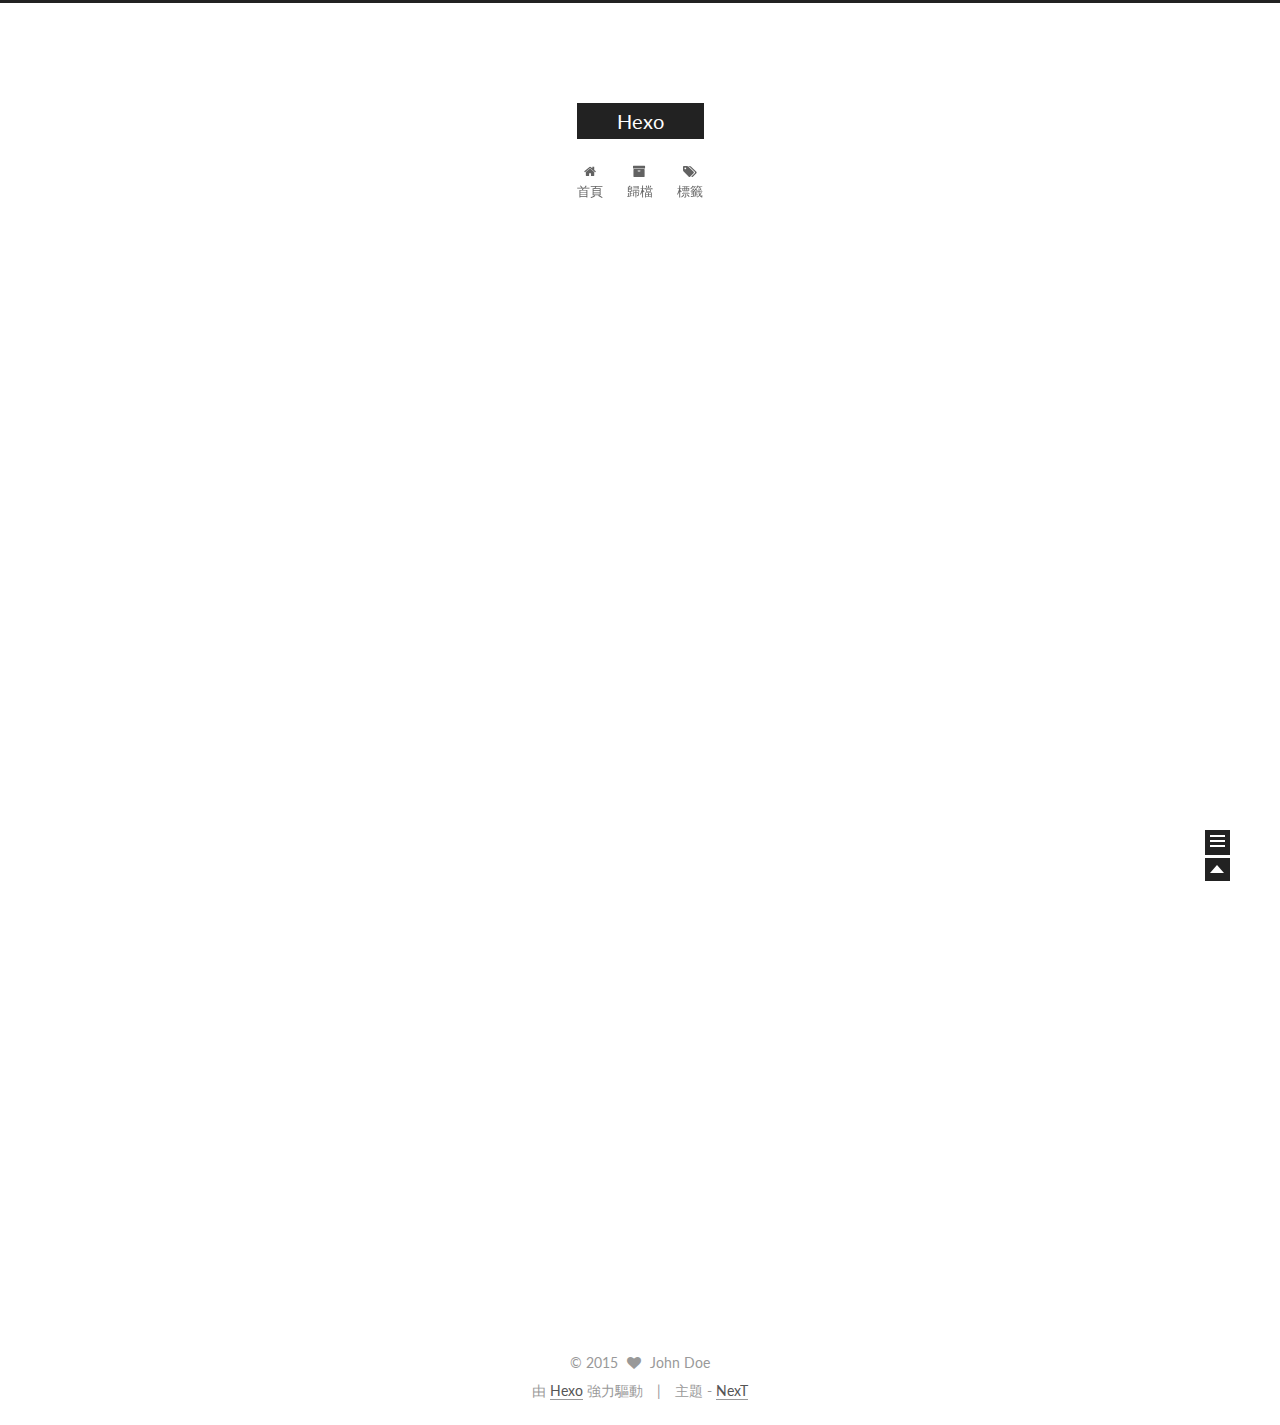
==== index.html @ bd8d2cd7 "Site updated: 2015-11-17 23:42:28" ====
<!doctype html>
<html class="theme-next   use-motion ">
<head>
  <meta charset="UTF-8"/>
<meta http-equiv="X-UA-Compatible" content="IE=edge,chrome=1" />
<meta name="viewport" content="width=device-width, initial-scale=1, maximum-scale=1"/>



<meta http-equiv="Cache-Control" content="no-transform" />
<meta http-equiv="Cache-Control" content="no-siteapp" />












  <link href="/vendors/fancybox/source/jquery.fancybox.css?v=2.1.5" rel="stylesheet" type="text/css"/>




  <link href="//fonts.googleapis.com/css?family=Lato:300,400,700,400italic&subset=latin,latin-ext" rel="stylesheet" type="text/css">



<link href="/vendors/font-awesome/css/font-awesome.min.css?v=4.4.0" rel="stylesheet" type="text/css" />

<link href="/css/main.css?v=0.4.5.2" rel="stylesheet" type="text/css" />


  <meta name="keywords" content="Hexo, NexT" />








  <link rel="shortcut icon" type="image/x-icon" href="/favicon.ico?v=0.4.5.2" />






<meta name="description">
<meta property="og:type" content="website">
<meta property="og:title" content="Hexo">
<meta property="og:url" content="http://yoursite.com/index.html">
<meta property="og:site_name" content="Hexo">
<meta property="og:description">
<meta name="twitter:card" content="summary">
<meta name="twitter:title" content="Hexo">
<meta name="twitter:description">



<script type="text/javascript" id="hexo.configuration">
  var CONFIG = {
    scheme: '',
    sidebar: 'post',
    motion: true
  };
</script>

  <title> Hexo </title>
</head>

<body itemscope itemtype="http://schema.org/WebPage" lang="">

  <!--[if lte IE 8]>
  <div style=' clear: both; height: 59px; padding:0 0 0 15px; position: relative;margin:0 auto;'>
    <a href="http://windows.microsoft.com/en-US/internet-explorer/products/ie/home?ocid=ie6_countdown_bannercode">
      <img src="http://7u2nvr.com1.z0.glb.clouddn.com/picouterie.jpg" border="0" height="42" width="820"
           alt="You are using an outdated browser. For a faster, safer browsing experience, upgrade for free today or use other browser ,like chrome firefox safari."
           style='margin-left:auto;margin-right:auto;display: block;'/>
    </a>
  </div>
<![endif]-->
  






  <div class="container one-column 
   page-home 
">
    <div class="headband"></div>

    <header id="header" class="header" itemscope itemtype="http://schema.org/WPHeader">
      <div class="header-inner"><div class="site-meta ">
  

  <div class="custom-logo-site-title">
    <a href="/"  class="brand" rel="start">
      <span class="logo-line-before"><i></i></span>
      <span class="site-title">Hexo</span>
      <span class="logo-line-after"><i></i></span>
    </a>
  </div>
  <p class="site-subtitle"></p>
</div>

<div class="site-nav-toggle">
  <button>
    <span class="btn-bar"></span>
    <span class="btn-bar"></span>
    <span class="btn-bar"></span>
  </button>
</div>

<nav class="site-nav">
  

  
    <ul id="menu" class="menu ">
      
        
        <li class="menu-item menu-item-home">
          <a href="/" rel="section">
            
              <i class="menu-item-icon fa fa-home fa-fw"></i> <br />
            
            首頁
          </a>
        </li>
      
        
        <li class="menu-item menu-item-archives">
          <a href="/archives" rel="section">
            
              <i class="menu-item-icon fa fa-archive fa-fw"></i> <br />
            
            歸檔
          </a>
        </li>
      
        
        <li class="menu-item menu-item-tags">
          <a href="/tags" rel="section">
            
              <i class="menu-item-icon fa fa-tags fa-fw"></i> <br />
            
            標籤
          </a>
        </li>
      

      
      
    </ul>
  

  
</nav>

 </div>
    </header>

    <main id="main" class="main">
      <div class="main-inner">
        <div id="content" class="content">
          
  <section id="posts" class="posts-expand">

    

    
    
      
      
        
        
        
      

      
    

    
      

  
  

  
  
  

  <article class="post post-type-normal " itemscope itemtype="http://schema.org/Article">

    
      <header class="post-header">

        
        
          <h1 class="post-title" itemprop="name headline">
            
            
              
                
                <a class="post-title-link" href="/2015/11/17/hello-world/" itemprop="url">
                  Hello World
                </a>
              
            
          </h1>
        

        <div class="post-meta">
          <span class="post-time">
            發表於
            <time itemprop="dateCreated" datetime="2015-11-17T22:35:52+08:00" content="2015-11-17">
              2015-11-17
            </time>
          </span>

          

          
            
          

          

        </div>
      </header>
    


    <div class="post-body">

      
      

      
        
          <span itemprop="articleBody">
            
              <p>Welcome to <a href="http://hexo.io/" target="_blank" rel="external">Hexo</a>! This is your very first post. Check <a href="http://hexo.io/docs/" target="_blank" rel="external">documentation</a> for more info. If you get any problems when using Hexo, you can find the answer in <a href="http://hexo.io/docs/troubleshooting.html" target="_blank" rel="external">troubleshooting</a> or you can ask me on <a href="https://github.com/hexojs/hexo/issues" target="_blank" rel="external">GitHub</a>.</p>
<h2 id="Quick_Start">Quick Start</h2><h3 id="Create_a_new_post">Create a new post</h3><figure class="highlight bash"><table><tr><td class="gutter"><pre><span class="line">1</span><br></pre></td><td class="code"><pre><span class="line">$ hexo new <span class="string">"My New Post"</span></span><br></pre></td></tr></table></figure>
<p>More info: <a href="http://hexo.io/docs/writing.html" target="_blank" rel="external">Writing</a></p>
<h3 id="Run_server">Run server</h3><figure class="highlight bash"><table><tr><td class="gutter"><pre><span class="line">1</span><br></pre></td><td class="code"><pre><span class="line">$ hexo server</span><br></pre></td></tr></table></figure>
<p>More info: <a href="http://hexo.io/docs/server.html" target="_blank" rel="external">Server</a></p>
<h3 id="Generate_static_files">Generate static files</h3><figure class="highlight bash"><table><tr><td class="gutter"><pre><span class="line">1</span><br></pre></td><td class="code"><pre><span class="line">$ hexo generate</span><br></pre></td></tr></table></figure>
<p>More info: <a href="http://hexo.io/docs/generating.html" target="_blank" rel="external">Generating</a></p>
<h3 id="Deploy_to_remote_sites">Deploy to remote sites</h3><figure class="highlight bash"><table><tr><td class="gutter"><pre><span class="line">1</span><br></pre></td><td class="code"><pre><span class="line">$ hexo deploy</span><br></pre></td></tr></table></figure>
<p>More info: <a href="http://hexo.io/docs/deployment.html" target="_blank" rel="external">Deployment</a></p>

            
          </span>
        
      
    </div>

    <footer class="post-footer">
      

      

      
      
        <div class="post-eof"></div>
      
    </footer>
  </article>


    

  </section>

  


        </div>

        


        

      </div>

      
        
  
  <div class="sidebar-toggle">
    <div class="sidebar-toggle-line-wrap">
      <span class="sidebar-toggle-line sidebar-toggle-line-first"></span>
      <span class="sidebar-toggle-line sidebar-toggle-line-middle"></span>
      <span class="sidebar-toggle-line sidebar-toggle-line-last"></span>
    </div>
  </div>

  <aside id="sidebar" class="sidebar">
    <div class="sidebar-inner">

      

      

      <section class="site-overview sidebar-panel  sidebar-panel-active ">
        <div class="site-author motion-element" itemprop="author" itemscope itemtype="http://schema.org/Person">
          <img class="site-author-image" src="/images/default_avatar.jpg" alt="John Doe" itemprop="image"/>
          <p class="site-author-name" itemprop="name">John Doe</p>
        </div>
        <p class="site-description motion-element" itemprop="description"></p>
        <nav class="site-state motion-element">
          <div class="site-state-item site-state-posts">
            <a href="/archives">
              <span class="site-state-item-count">1</span>
              <span class="site-state-item-name">文章</span>
            </a>
          </div>

          <div class="site-state-item site-state-categories">
            
              <span class="site-state-item-count">0</span>
              <span class="site-state-item-name">分類</span>
              
          </div>

          <div class="site-state-item site-state-tags">
            <a href="/tags">
              <span class="site-state-item-count">0</span>
              <span class="site-state-item-name">標籤</span>
              </a>
          </div>

        </nav>

        

        <div class="links-of-author motion-element">
          
        </div>

        
        

        <div class="links-of-author motion-element">
          
        </div>

      </section>

      

    </div>
  </aside>


      
    </main>

    <footer id="footer" class="footer">
      <div class="footer-inner">
        <div class="copyright" >
  
  &copy; 
  <span itemprop="copyrightYear">2015</span>
  <span class="with-love">
    <i class="icon-next-heart fa fa-heart"></i>
  </span>
  <span class="author" itemprop="copyrightHolder">John Doe</span>
</div>

<div class="powered-by">
  由 <a class="theme-link" href="http://hexo.io">Hexo</a> 強力驅動
</div>

<div class="theme-info">
  主題 -
  <a class="theme-link" href="https://github.com/iissnan/hexo-theme-next">
    NexT
  </a>
</div>



      </div>
    </footer>

    <div class="back-to-top"></div>
  </div>

  <script type="text/javascript" src="/vendors/jquery/index.js?v=2.1.3"></script>

  
  

  
    
    

  


  

  
  <script type="text/javascript" src="/vendors/fancybox/source/jquery.fancybox.pack.js"></script>
  <script type="text/javascript" src="/js/fancy-box.js?v=0.4.5.2"></script>


  <script type="text/javascript" src="/js/helpers.js?v=0.4.5.2"></script>
  <script type="text/javascript" src="/vendors/velocity/velocity.min.js"></script>
<script type="text/javascript" src="/vendors/velocity/velocity.ui.min.js"></script>

<script type="text/javascript" src="/js/motion.js?v=0.4.5.2" id="motion.global"></script>


  <script type="text/javascript" src="/vendors/fastclick/lib/fastclick.min.js?v=1.0.6"></script>
  <script type="text/javascript" src="/vendors/jquery_lazyload/jquery.lazyload.js?v=1.9.7"></script>

  

  <script type="text/javascript" src="/js/bootstrap.js"></script>

  
  

  
  

</body>
</html>
---- css/main.css ----
/* normalize.css v3.0.2 | MIT License | git.io/normalize */
html {
  font-family: sans-serif; /* 1 */
  -ms-text-size-adjust: 100%; /* 2 */
  -webkit-text-size-adjust: 100%; /* 2 */
}
body {
  margin: 0;
}
article,
aside,
details,
figcaption,
figure,
footer,
header,
hgroup,
main,
menu,
nav,
section,
summary {
  display: block;
}
audio,
canvas,
progress,
video {
  display: inline-block; /* 1 */
  vertical-align: baseline; /* 2 */
}
audio:not([controls]) {
  display: none;
  height: 0;
}
[hidden],
template {
  display: none;
}
a {
  background-color: transparent;
}
a:active,
a:hover {
  outline: 0;
}
abbr[title] {
  border-bottom: 1px dotted;
}
b,
strong {
  font-weight: bold;
}
dfn {
  font-style: italic;
}
h1 {
  font-size: 2em;
  margin: 0.67em 0;
}
mark {
  background: #ff0;
  color: #000;
}
small {
  font-size: 80%;
}
sub,
sup {
  font-size: 75%;
  line-height: 0;
  position: relative;
  vertical-align: baseline;
}
sup {
  top: -0.5em;
}
sub {
  bottom: -0.25em;
}
img {
  border: 0;
}
svg:not(:root) {
  overflow: hidden;
}
figure {
  margin: 1em 40px;
}
hr {
  -moz-box-sizing: content-box;
  box-sizing: content-box;
  height: 0;
}
pre {
  overflow: auto;
}
code,
kbd,
pre,
samp {
  font-family: monospace, monospace;
  font-size: 1em;
}
button,
input,
optgroup,
select,
textarea {
  color: inherit; /* 1 */
  font: inherit; /* 2 */
  margin: 0; /* 3 */
}
button {
  overflow: visible;
}
button,
select {
  text-transform: none;
}
button,
html input[type="button"],
input[type="reset"],
input[type="submit"] {
  -webkit-appearance: button; /* 2 */
  cursor: pointer; /* 3 */
}
button[disabled],
html input[disabled] {
  cursor: default;
}
button::-moz-focus-inner,
input::-moz-focus-inner {
  border: 0;
  padding: 0;
}
input {
  line-height: normal;
}
input[type="checkbox"],
input[type="radio"] {
  box-sizing: border-box; /* 1 */
  padding: 0; /* 2 */
}
input[type="number"]::-webkit-inner-spin-button,
input[type="number"]::-webkit-outer-spin-button {
  height: auto;
}
input[type="search"] {
  -webkit-appearance: textfield; /* 1 */
  -moz-box-sizing: content-box;
  -webkit-box-sizing: content-box; /* 2 */
  box-sizing: content-box;
}
input[type="search"]::-webkit-search-cancel-button,
input[type="search"]::-webkit-search-decoration {
  -webkit-appearance: none;
}
fieldset {
  border: 1px solid #c0c0c0;
  margin: 0 2px;
  padding: 0.35em 0.625em 0.75em;
}
legend {
  border: 0; /* 1 */
  padding: 0; /* 2 */
}
textarea {
  overflow: auto;
}
optgroup {
  font-weight: bold;
}
table {
  border-collapse: collapse;
  border-spacing: 0;
}
td,
th {
  padding: 0;
}
::selection {
  background: #262a30;
  color: #fff;
}
body {
  position: relative;
  font-family: Lato, "PingFang SC", "Microsoft YaHei", sans-serif;
  font-size: 14px;
  line-height: 2;
  color: #555;
  background: #fff;
}
@media (max-width: 767px) {
  body {
    padding-right: 0 !important;
  }
}
@media (min-width: 768px) and (max-width: 991px) {
  body {
    padding-right: 0 !important;
  }
}
@media (min-width: 1600px) {
  body {
    font-size: 16px;
  }
}
h1,
h2,
h3,
h4,
h5,
h6 {
  margin: 0;
  padding: 0;
  font-weight: bold;
  line-height: 1;
  font-family: Lato, "PingFang SC", "Microsoft YaHei", sans-serif;
}
h1 {
  font-size: 22px;
}
@media (max-width: 767px) {
  h1 {
    font-size: 18px;
  }
}
h2 {
  font-size: 20px;
}
@media (max-width: 767px) {
  h2 {
    font-size: 16px;
  }
}
h3 {
  font-size: 18px;
}
@media (max-width: 767px) {
  h3 {
    font-size: 14px;
  }
}
h4 {
  font-size: 16px;
}
@media (max-width: 767px) {
  h4 {
    font-size: 12px;
  }
}
h5 {
  font-size: 14px;
}
@media (max-width: 767px) {
  h5 {
    font-size: 10px;
  }
}
h6 {
  font-size: 12px;
}
@media (max-width: 767px) {
  h6 {
    font-size: 8px;
  }
}
p {
  margin: 0 0 25px 0;
}
a {
  color: #555;
  text-decoration: none;
  border-bottom: 1px solid #999;
}
a:hover {
  color: #222;
  border-bottom-color: #222;
}
ul {
  list-style: none;
}
blockquote {
  margin: 0;
  padding: 0;
}
img {
  display: block;
  margin: auto 0;
  max-width: 100%;
  height: auto;
}
h2,
h3,
h4,
h5,
h6 {
  margin: 20px 0 15px;
}
ul {
  list-style: square;
}
a {
  word-wrap: break-word;
}
hr {
  margin: 40px 0;
  height: 3px;
  border: none;
  background-color: #ddd;
  background-image: repeating-linear-gradient(-45deg, #fff, #fff 4px, transparent 4px, transparent 8px);
}
blockquote {
  padding: 0 15px;
  color: #666;
  border-left: 4px solid #ddd;
}
blockquote cite::before {
  content: "-";
  padding: 0 5px;
}
dt {
  font-weight: 700;
}
dd {
  margin: 0;
  padding: 0;
}
.pullquote {
  width: 45%;
}
.pullquote.left {
  float: left;
  margin-left: 5px;
  margin-right: 10px;
}
.pullquote.right {
  float: right;
  margin-left: 10px;
  margin-right: 5px;
}
.highlight table,
.gist table {
  width: auto;
}
.highlight table td,
.gist table td {
  border: none;
}
.highlight a,
.gist a {
  color: #222 !important;
  text-decoration: none !important;
}
.video-container {
  position: relative;
  padding-top: 60%;
  height: 0;
  overflow: hidden;
}
.video-container iframe,
.video-container object,
.video-container embed {
  position: absolute;
  top: 0;
  left: 0;
  width: 100%;
  height: 100%;
}
table {
  margin: 20px 0;
  width: 100%;
  border-collapse: collapse;
  border-spacing: 0;
  border: 1px solid #ddd;
  font-size: 14px;
}
table>tbody>tr:nth-of-type(odd) {
  background-color: #f9f9f9;
}
table>tbody>tr:hover {
  background-color: #f5f5f5;
}
caption,
th,
td {
  padding: 8px;
  text-align: left;
  vertical-align: middle;
  font-weight: normal;
}
th,
td {
  border-bottom: 3px solid #ddd;
  border-right: 1px solid #eee;
}
th {
  padding-bottom: 10px;
  font-weight: 700;
}
td {
  border-bottom-width: 1px;
}
.text-left {
  text-align: left;
}
.text-center {
  text-align: center;
}
.text-right {
  text-align: right;
}
.text-justify {
  text-align: justify;
}
.text-nowrap {
  white-space: nowrap;
}
.text-lowercase {
  text-transform: lowercase;
}
.text-uppercase {
  text-transform: uppercase;
}
.text-capitalize {
  text-transform: capitalize;
}
.center-block {
  display: block;
  margin-left: auto;
  margin-right: auto;
}
.clearfix:before,
.clearfix:after {
  content: " ";
  display: table;
}
.clearfix:after {
  clear: both;
}
.full-image.full-image.full-image {
  border: none;
  max-width: 100%;
  width: auto;
  margin: 0;
}
@media (min-width: 992px) {
  .full-image.full-image.full-image {
    max-width: none;
    width: 126%;
    margin: 0 -13%;
  }
}
.use-motion .motion-element {
  opacity: 0;
}
pre,
.highlight {
  background: #f7f7f7;
  margin: 20px 0;
  padding: 15px;
  overflow: auto;
  font-size: 13px;
  color: #4d4d4c;
  line-height: 1.6;
}
.highlight .gutter pre,
.gist .gist-file .gist-data .line-numbers {
  color: #666;
}
pre,
code {
  font-family: "Input Mono", "PT Mono", Consolas, Monaco, Menlo, monospace;
}
code {
  word-break: break-all;
  background: #eee;
  text-shadow: 0 1px #fff;
  padding: 0 0.3em;
}
pre code {
  background: none;
  text-shadow: none;
  padding: 0;
}
.highlight pre {
  border: none;
  margin: 0;
  padding: 1px;
}
.highlight table {
  margin: 0;
  width: auto;
  border: none;
}
.highlight td {
  border: none;
  padding: 0;
}
.highlight figcaption {
  font-size: 0.85em;
  color: #8e908c;
  line-height: 1em;
  margin-bottom: 1em;
}
.highlight figcaption:before,
.highlight figcaption:after {
  content: " ";
  display: table;
}
.highlight figcaption:after {
  clear: both;
}
.highlight figcaption a {
  float: right;
}
.highlight .gutter pre {
  text-align: right;
  padding-right: 20px;
}
.highlight .line {
  height: 20px;
}
.gist {
  margin: 20px 0;
  border-style: solid;
  border-color: #ccc;
  border-width: 1px 0;
  background: #f7f7f7;
  padding: 15px 40px 15px 15px;
}
.gist .gist-file {
  border: none;
  font-family: "Input Mono", "PT Mono", Consolas, Monaco, Menlo, monospace;
  margin: 0;
}
.gist .gist-file .gist-data {
  background: none;
  border: none;
}
.gist .gist-file .gist-data .line-numbers {
  background: none;
  border: none;
  padding: 0 20px 0 0;
}
.gist .gist-file .gist-data .line-data {
  padding: 0 !important;
}
.gist .gist-file .highlight {
  margin: 0;
  padding: 0;
  border: none;
}
.gist .gist-file .gist-meta {
  background: #f7f7f7;
  color: #8e908c;
  font: 13px Lato, "PingFang SC", "Microsoft YaHei", sans-serif;
  text-shadow: 0 0;
  padding: 0;
  margin-top: 1em;
  margin-left: 40px;
}
.gist .gist-file .gist-meta a {
  color: color-link;
  font-weight: normal;
}
.gist .gist-file .gist-meta a:hover {
  text-decoration: underline;
}
pre .comment {
  color: #8e908c;
}
pre .variable,
pre .attribute,
pre .tag,
pre .regexp,
pre .ruby .constant,
pre .xml .tag .title,
pre .xml .pi,
pre .xml .doctype,
pre .html .doctype,
pre .css .id,
pre .css .class,
pre .css .pseudo {
  color: #c82829;
}
pre .number,
pre .preprocessor,
pre .built_in,
pre .literal,
pre .params,
pre .constant {
  color: #f5871f;
}
pre .ruby .class .title,
pre .css .rules .attribute {
  color: #718c00;
}
pre .string,
pre .value,
pre .inheritance,
pre .header,
pre .ruby .symbol,
pre .xml .cdata {
  color: #718c00;
}
pre .title,
pre .css .hexcolor {
  color: #3e999f;
}
pre .function,
pre .python .decorator,
pre .python .title,
pre .ruby .function .title,
pre .ruby .title .keyword,
pre .perl .sub,
pre .javascript .title,
pre .coffeescript .title {
  color: #4271ae;
}
pre .keyword,
pre .javascript .function {
  color: #8959a8;
}
html,
body {
  height: 100%;
}
.container {
  position: relative;
  min-height: 100%;
}
.header-inner {
  margin: 0 auto;
  padding: 100px 0 70px;
  width: 1200px;
}
.one-column .header-inner {
  width: 700px;
}
@media (min-width: 1600px) {
  .one-column .header-inner {
    width: 900px;
  }
}
.main {
  padding-bottom: 150px;
}
.main-inner {
  margin: 0 auto;
  width: 1200px;
}
.one-column .main-inner {
  width: 700px;
}
@media (min-width: 1600px) {
  .one-column .main-inner {
    width: 900px;
  }
}
.footer {
  position: absolute;
  left: 0;
  bottom: 0;
  width: 100%;
  min-height: 50px;
}
.footer-inner {
  margin: 20px auto;
  width: 1200px;
}
.one-column .footer-inner {
  width: 700px;
}
@media (min-width: 1600px) {
  .one-column .footer-inner {
    width: 900px;
  }
}
.headband {
  height: 3px;
  background: #222;
}
.header {
  background: #fff;
}
.header-inner {
  position: relative;
}
.site-meta {
  margin: 0;
  text-align: center;
}
@media (max-width: 767px) {
  .site-meta {
    text-align: center;
  }
}
.brand {
  position: relative;
  display: inline-block;
  padding: 0 40px;
  color: #fff;
  background: #222;
  border-bottom: none;
  font-family: Lato, "PingFang SC", "Microsoft YaHei", sans-serif;
}
.brand:hover {
  color: #fff;
}
.logo {
  display: inline-block;
  margin-right: 5px;
  line-height: 36px;
  vertical-align: top;
}
.site-title {
  display: inline-block;
  vertical-align: top;
  line-height: 36px;
  font-size: 20px;
  font-weight: normal;
}
.site-subtitle {
  margin-top: 10px;
  font-size: 13px;
  color: #999;
}
.use-motion .brand {
  opacity: 0;
}
.use-motion .logo,
.use-motion .site-title,
.use-motion .site-subtitle {
  opacity: 0;
  position: relative;
  top: -10px;
}
.site-nav-toggle {
  display: none;
  position: absolute;
  top: 10px;
  left: 10px;
}
@media (max-width: 767px) {
  .site-nav-toggle {
    display: block;
  }
}
.site-nav-toggle button {
  margin-top: 2px;
  padding: 9px 10px;
  background: transparent;
  border: none;
}
@media (max-width: 767px) {
  .site-nav {
    display: none;
    margin: 0 -10px;
    padding: 0 10px;
    clear: both;
    border-top: 1px solid #ddd;
  }
}
@media (min-width: 768px) and (max-width: 991px) {
  .site-nav {
    display: block !important;
  }
}
@media (min-width: 992px) {
  .site-nav {
    display: block !important;
  }
}
.menu {
  margin-top: 20px;
  padding-left: 0;
  text-align: center;
}
.menu .menu-item {
  display: inline-block;
  margin: 0 10px;
}
@media screen and (max-width: 767px) {
  .menu .menu-item {
    margin-top: 10px;
  }
}
.menu .menu-item a {
  display: block;
  font-size: 13px;
  text-transform: capitalize;
  line-height: 1.5;
  border-bottom: 1px solid transparent;
  transition-property: border-color;
  transition-duration: 0.2s;
  transition-timing-function: ease-in-out;
  transition-delay: 0s;
}
.menu .menu-item a:hover {
  border-bottom-color: #222;
}
.use-motion .menu-item {
  opacity: 0;
}
.translation {
  margin-top: -20px;
  font-size: 14px;
  color: #999;
}
.post:last-child .post-eof.post-eof.post-eof {
  display: none;
}
.sidebar-toggle {
  position: fixed;
  right: 50px;
  bottom: 45px;
  width: 15px;
  height: 15px;
  padding: 5px;
  background: #222;
  line-height: 0;
  z-index: 1050;
  cursor: pointer;
  -webkit-transform: translateZ(0);
}
@media (min-width: 768px) and (max-width: 991px) {
  .sidebar-toggle {
    display: none;
  }
}
@media (max-width: 767px) {
  .sidebar-toggle {
    display: none;
  }
}
.sidebar-toggle-line {
  position: relative;
  display: inline-block;
  vertical-align: top;
  height: 2px;
  width: 100%;
  background: #fff;
  margin-top: 3px;
}
.sidebar-toggle-line:first-child {
  margin-top: 0;
}
.sidebar {
  width: 0;
  position: fixed;
  right: 0;
  top: 0;
  bottom: 0;
  z-index: 1040;
  box-shadow: inset 0 2px 6px #000;
  background: #222;
  -webkit-transform: translateZ(0);
}
.sidebar a {
  color: #999;
  border-bottom-color: #555;
}
.sidebar a:hover {
  color: #eee;
}
@media (min-width: 768px) and (max-width: 991px) {
  .sidebar {
    display: none !important;
  }
}
@media (max-width: 767px) {
  .sidebar {
    display: none !important;
  }
}
.sidebar-inner {
  position: relative;
  padding: 20px 10px;
  color: #999;
  text-align: center;
}
.site-author-image {
  display: block;
  margin: 0 auto;
  max-width: 96px;
  height: auto;
  border: 2px solid #333;
  padding: 2px;
}
.site-author-name {
  margin: 5px 0 0;
  color: #f5f5f5;
}
.site-description {
  margin-top: 5px;
  font-size: 14px;
  color: #555;
}
.site-state {
  overflow: hidden;
  line-height: 1.4;
}
.site-state-item {
  display: inline-block;
  padding: 0 15px;
  border-left: 1px solid #333;
}
.site-state-item:first-child {
  border-left: none;
}
.site-state-item a {
  border-bottom: none;
}
.site-state-item-count {
  display: block;
  text-align: center;
  font-size: 18px;
}
.site-state-item-name {
  font-size: 13px;
}
.feed-link {
  margin-top: 20px;
}
.feed-link a {
  display: inline-block;
  padding: 0 15px;
  color: #fc6423;
  border: 1px solid #fc6423;
  border-radius: 4px;
}
.feed-link a i {
  color: #fc6423;
  font-size: 14px;
}
.feed-link a:hover {
  color: #fff;
  background: #fc6423;
}
.feed-link a:hover i {
  color: #fff;
}
.links-of-author {
  margin-top: 20px;
}
.links-of-author a {
  display: inline-block;
  vertical-align: middle;
  margin-right: 10px;
  margin-bottom: 10px;
  border-bottom-color: #555;
  font-size: 13px;
}
.links-of-author a:before {
  display: inline-block;
  vertical-align: middle;
  margin-right: 3px;
  content: " ";
  width: 4px;
  height: 4px;
  border-radius: 50%;
  background: #db4613;
}
.sidebar-nav {
  margin: 0 0 20px;
  padding-left: 0;
}
.sidebar-nav li {
  display: inline-block;
  cursor: pointer;
  border-bottom: 1px solid transparent;
  font-size: 15px;
}
.sidebar-nav li:hover {
  color: #f5f5f5;
}
.page-post-detail .sidebar-nav-toc {
  padding: 0 5px;
}
.page-post-detail .sidebar-nav-overview {
  margin-left: 10px;
}
.sidebar-nav .sidebar-nav-active {
  color: #87daff;
  border-bottom-color: #87daff;
}
.sidebar-nav .sidebar-nav-active:hover {
  color: #87daff;
}
.sidebar-panel {
  display: none;
}
.sidebar-panel-active {
  display: block;
}
.post-toc {
  overflow: hidden;
  position: relative;
}
.post-toc-empty {
  font-size: 14px;
  color: #666;
}
.post-toc ol {
  overflow: auto;
  margin: 0;
  padding: 0 10px 10px;
  text-align: left;
  list-style: none;
  font-size: 14px;
}
.post-toc ol a {
  color: #999;
}
.post-toc ol a:hover {
  color: #ccc;
}
.post-toc .nav .nav-child {
  display: none;
}
.post-toc .nav .active > .nav-child {
  display: block;
}
.post-toc .nav .active-current > .nav-child {
  display: block;
}
.post-toc .nav .active-current > .nav-child > .nav-item {
  display: block;
}
.post-toc .nav .active > a {
  color: #ccc;
}
.post-toc .nav .active-current > a {
  color: #87daff;
}
.post-toc .nav .active-current > a:hover {
  color: #87daff;
}
.post-toc-indicator {
  height: 20px;
  text-align: center;
  color: #fff;
  font-size: 14px;
}
.post-toc-indicator-top {
  opacity: 0;
  margin-top: 10px;
}
.post-toc-indicator-bottom {
  position: absolute;
  width: 100%;
}
.footer {
  font-size: 14px;
  color: #999;
}
.footer img {
  border: none;
}
.footer-inner {
  text-align: center;
}
.with-love {
  display: inline-block;
  margin: 0 5px;
}
.powered-by,
.theme-info {
  display: inline-block;
}
.powered-by {
  margin-right: 10px;
}
.powered-by::after {
  content: "|";
  padding-left: 10px;
}
.cc-license {
  margin-top: 10px;
  text-align: center;
}
.cc-license .cc-opacity {
  opacity: 0.7;
  border-bottom: none;
}
.cc-license .cc-opacity:hover {
  opacity: 0.9;
}
.cc-license img {
  display: inline-block;
}
@media (max-width: 767px) {
  body {
    font-size: 14px;
  }
  .header-inner,
  .one-column .header-inner,
  .main-inner,
  .one-column .main-inner,
  .main-inner .content,
  .footer-inner,
  .one-column .footer-inner {
    width: auto;
  }
  .main-inner {
    margin: 20px auto 0;
  }
  .footer-inner {
    padding: 0 10px;
  }
}
.blockquote-center,
.page-home .post-type-quote blockquote,
.page-post-detail .post-type-quote blockquote {
  position: relative;
  margin: 40px 0;
  padding: 0;
  border-left: none;
  text-align: center;
}
.blockquote-center::before,
.page-home .post-type-quote blockquote::before,
.page-post-detail .post-type-quote blockquote::before,
.blockquote-center::after,
.page-home .post-type-quote blockquote::after,
.page-post-detail .post-type-quote blockquote::after {
  position: absolute;
  content: ' ';
  display: block;
  width: 100%;
  height: 24px;
  opacity: 0.2;
  background-repeat: no-repeat;
  background-position: 0 -6px;
  background-size: 22px 22px;
}
.blockquote-center::before,
.page-home .post-type-quote blockquote::before,
.page-post-detail .post-type-quote blockquote::before {
  top: -20px;
  background-image: url("../images/quote-l.svg");
  border-top: 1px solid #ccc;
}
.blockquote-center::after,
.page-home .post-type-quote blockquote::after,
.page-post-detail .post-type-quote blockquote::after {
  bottom: -20px;
  background-image: url("../images/quote-r.svg");
  border-bottom: 1px solid #ccc;
  background-position: 100% 8px;
}
.blockquote-center p,
.page-home .post-type-quote blockquote p,
.page-post-detail .post-type-quote blockquote p,
.blockquote-center div,
.page-home .post-type-quote blockquote div,
.page-post-detail .post-type-quote blockquote div {
  text-align: center;
}
.btn {
  display: inline-block;
  padding: 0 20px;
  font-size: 15px;
  color: #fff;
  background: #222;
  border: 2px solid #222;
  text-decoration: none;
  transition-property: background-color;
  transition-duration: 0.2s;
  transition-timing-function: ease-in-out;
  transition-delay: 0s;
}
.btn:hover {
  border-color: #222;
  color: #222;
  background: #fff;
}
.btn-bar {
  display: block;
  width: 22px;
  height: 2px;
  background: #555;
  border-radius: 1px;
}
.btn-bar+.btn-bar {
  margin-top: 4px;
}
.post-body .fancybox img {
  display: block !important;
  margin: 0 auto;
  cursor: pointer;
  cursor: zoom-out;
  cursor: -webkit-zoom-in;
}
.post-body .image-caption,
.post-body .figure .caption {
  margin: 10px auto 15px;
  text-align: center;
  font-size: 14px;
  color: #999;
  font-weight: bold;
  line-height: 1;
}
.post-sticky-flag {
  display: inline-block;
  font-size: 16px;
  -ms-transform: rotate(30deg);
  transform: rotate(30deg);
}
.posts-expand {
  padding-top: 40px;
}
@media (max-width: 767px) {
  .posts-expand {
    margin: 0 20px;
  }
  .post-body pre,
  .post-body .highlight {
    margin: 0 -20px;
    padding: 10px 20px;
  }
  .post-body pre .gutter pre,
  .post-body .highlight .gutter pre {
    padding-right: 10px;
  }
}
.posts-expand .post-title {
  font-size: 26px;
  text-align: center;
  word-break: break-word;
}
@media (max-width: 767px) {
  .posts-expand .post-title {
    font-size: 22px;
  }
}
.posts-expand .post-title-link {
  display: inline-block;
  position: relative;
  color: #555;
  border-bottom: none;
  line-height: 1.2;
  vertical-align: top;
}
.posts-expand .post-title-link::before {
  content: "";
  position: absolute;
  width: 100%;
  height: 2px;
  bottom: 0;
  left: 0;
  background-color: #000;
  visibility: hidden;
  transform: scaleX(0);
  transition-duration: 0.2s;
  transition-timing-function: ease-in-out;
  transition-delay: 0s;
}
.posts-expand .post-title-link:hover::before {
  visibility: visible;
  transform: scaleX(1);
}
.posts-expand .post-title-link .fa {
  font-size: 16px;
}
.posts-expand .post-meta {
  margin: 3px 0 60px 0;
  color: #999;
  font-size: 12px;
  text-align: center;
}
.posts-expand .post-meta .post-category-list {
  display: inline-block;
  margin: 0;
  padding: 3px;
}
.posts-expand .post-meta .post-category-list-link {
  color: #999;
}
@media (max-width: 767px) {
  .posts-expand .post-comments-count {
    display: none;
  }
}
@media (min-width: 992px) {
  .posts-expand .post-body {
    text-align: justify;
  }
}
.posts-expand .post-body h2,
.posts-expand .post-body h3,
.posts-expand .post-body h4,
.posts-expand .post-body h5,
.posts-expand .post-body h6 {
  padding-top: 10px;
}
.posts-expand .post-body img {
  box-sizing: border-box;
  margin: auto;
  padding: 3px;
  border: 1px solid #ddd;
}
.posts-expand .post-tags {
  margin-top: 40px;
  text-align: center;
}
.posts-expand .post-tags a {
  display: inline-block;
  margin-right: 10px;
  font-size: 13px;
}
.post-nav {
  overflow: hidden;
  margin-top: 60px;
  padding: 10px;
  white-space: nowrap;
  border-top: 1px solid #eee;
}
.post-nav-item {
  display: inline-block;
  width: 50%;
  white-space: normal;
}
.post-nav-item a {
  position: relative;
  display: inline-block;
  line-height: 25px;
  font-size: 14px;
  color: #555;
  border-bottom: none;
}
.post-nav-item a:hover {
  color: #222;
  border-bottom: none;
}
.post-nav-item a:active {
  top: 2px;
}
.post-nav-item a i {
  font-size: 12px;
}
.post-nav-prev {
  text-align: right;
}
.posts-expand .post-eof {
  display: block;
  margin: 160px auto 120px;
  width: 8%;
  height: 1px;
  background: #ccc;
  text-align: center;
}
.post-more-link {
  margin-top: 50px;
}
.posts-expand .post-body .fancybox img {
  margin: 0 auto;
}
@media (max-width: 767px) {
  .posts-collapse {
    margin: 0 20px;
  }
  .posts-collapse .post-title,
  .posts-collapse .post-meta {
    display: block;
    width: auto;
    text-align: left;
  }
}
.posts-collapse {
  margin-left: 55px;
}
@media (max-width: 767px) {
  .posts-collapse {
    margin: 0 20px;
  }
}
.posts-collapse .collection-title {
  position: relative;
  margin: 60px 0;
}
.posts-collapse .collection-title h2 {
  margin-left: 20px;
}
.posts-collapse .collection-title small {
  color: #bbb;
}
.posts-collapse .collection-title::before {
  content: " ";
  position: absolute;
  left: 0;
  top: 50%;
  margin-left: -4px;
  margin-top: -4px;
  width: 8px;
  height: 8px;
  background: #bbb;
  border-radius: 50%;
}
.posts-collapse .post {
  margin: 30px 0;
}
.posts-collapse .post-header {
  position: relative;
  transition-duration: 0.2s;
  transition-timing-function: ease-in-out;
  transition-delay: 0s;
  transition-property: border;
  border-bottom: 1px dashed #ccc;
}
.posts-collapse .post-header::before {
  content: " ";
  position: absolute;
  left: 0;
  top: 12px;
  width: 6px;
  height: 6px;
  margin-left: -4px;
  background: #bbb;
  border-radius: 50%;
  border: 1px solid #fff;
  transition-duration: 0.2s;
  transition-timing-function: ease-in-out;
  transition-delay: 0s;
  transition-property: background;
}
.posts-collapse .post-header:hover {
  border-bottom-color: #666;
}
.posts-collapse .post-header:hover::before {
  background: #222;
}
.posts-collapse .post-meta {
  position: absolute;
  font-size: 12px;
  left: 20px;
  top: 5px;
}
.posts-collapse .post-comments-count {
  display: none;
}
.posts-collapse .post-title {
  margin-left: 60px;
  font-size: 16px;
  font-weight: normal;
  font-family: Lato, "PingFang SC", "Microsoft YaHei", sans-serif;
  line-height: inherit;
}
.posts-collapse .post-title::after {
  margin-left: 3px;
  opacity: 0.6;
}
.posts-collapse .post-title a {
  color: #666;
  border-bottom: none;
}
.page-home .post-type-quote .post-header,
.page-post-detail .post-type-quote .post-header,
.page-home .post-type-quote .post-tags,
.page-post-detail .post-type-quote .post-tags {
  display: none;
}
.pagination {
  margin: 120px 0 40px;
  text-align: center;
  border-top: 1px solid #eee;
}
.page-number-basic,
.pagination .prev,
.pagination .next,
.pagination .page-number,
.pagination .space {
  display: inline-block;
  position: relative;
  top: -1px;
  margin: 0 10px;
  padding: 0 10px;
  line-height: 30px;
}
@media (max-width: 767px) {
  .page-number-basic,
  .pagination .prev,
  .pagination .next,
  .pagination .page-number,
  .pagination .space {
    margin: 0 5px;
  }
}
.pagination .prev,
.pagination .next,
.pagination .page-number {
  border-bottom: 0;
  border-top: 1px solid #eee;
  transition-property: border-color;
  transition-duration: 0.2s;
  transition-timing-function: ease-in-out;
  transition-delay: 0s;
}
.pagination .prev:hover,
.pagination .next:hover,
.pagination .page-number:hover {
  border-top-color: #222;
}
.pagination .space {
  padding: 0;
  margin: 0;
}
.pagination .prev {
  margin-left: 0;
}
.pagination .next {
  margin-right: 0;
}
.pagination .page-number.current {
  color: #fff;
  background: #ccc;
  border-top-color: #ccc;
}
@media (max-width: 767px) {
  .pagination {
    border-top: none;
  }
  .pagination .prev,
  .pagination .next,
  .pagination .page-number {
    margin-bottom: 10px;
    border-top: 0;
    border-bottom: 1px solid #eee;
  }
  .pagination .prev:hover,
  .pagination .next:hover,
  .pagination .page-number:hover {
    border-bottom-color: #222;
  }
}
.comments {
  margin: 60px 20px 0;
}
.tag-cloud {
  text-align: center;
}
.tag-cloud a {
  display: inline-block;
  margin: 10px;
}
.post-gallery {
  display: table;
  table-layout: fixed;
  width: 100%;
  border-collapse: separate;
}
.post-gallery-row {
  display: table-row;
}
.post-gallery .post-gallery-img {
  display: table-cell;
  text-align: center;
  vertical-align: middle;
  border: none;
}
.post-gallery .post-gallery-img img {
  max-width: 100%;
  max-height: 100%;
  border: none;
}
.fancybox-close,
.fancybox-close:hover {
  border: none;
}
.post .group-picture img {
  box-sizing: border-box;
  padding: 0 3px;
  border: none;
}
.post .group-picture-row {
  overflow: hidden;
  margin-top: 6px;
}
.post .group-picture-row:first-child {
  margin-top: 0;
}
.post .group-picture-column {
  float: left;
}
.page-post-detail .post-body .group-picture-column {
  float: none;
  margin-top: 10px;
  width: auto !important;
}
.page-post-detail .post-body .group-picture-column img {
  margin: 0 auto;
}
.page-archive .group-picture-container {
  overflow: hidden;
}
.page-archive .group-picture-row {
  float: left;
}
.page-archive .group-picture-row:first-child {
  margin-top: 6px;
}
.page-archive .group-picture-column {
  max-width: 150px;
  max-height: 150px;
}
.back-to-top {
  position: fixed;
  bottom: 19px;
  right: 50px;
  z-index: 1050;
  width: 15px;
  height: 13px;
  padding: 5px;
  background: #222;
  color: #fff;
  cursor: pointer;
  -webkit-transform: translateZ(0);
}
@media (max-width: 767px) {
  .back-to-top {
    display: none;
  }
}
@media (min-width: 768px) and (max-width: 991px) {
  .back-to-top {
    display: none;
  }
}
.back-to-top:before {
  display: block;
  content: " ";
  margin-top: 2px;
  width: 0;
  height: 0;
  border-width: 0 7px 8px 7px;
  border-color: transparent transparent #fff transparent;
  border-style: solid;
}
.theme-next #ds-thread #ds-reset {
  color: #555;
}
.theme-next #ds-thread #ds-reset .ds-replybox {
  margin-bottom: 30px;
}
.theme-next #ds-thread #ds-reset .ds-replybox .ds-avatar,
.theme-next #ds-reset .ds-avatar img {
  box-shadow: none;
}
.theme-next #ds-thread #ds-reset .ds-textarea-wrapper {
  border-color: #c7d4e1;
  background: none;
  border-top-right-radius: 3px;
  border-top-left-radius: 3px;
}
.theme-next #ds-thread #ds-reset .ds-textarea-wrapper textarea {
  height: 60px;
}
.theme-next #ds-reset .ds-rounded-top {
  border-radius: 0;
}
.theme-next #ds-thread #ds-reset .ds-post-toolbar {
  box-sizing: border-box;
  border: 1px solid #c7d4e1;
  background: #f6f8fa;
}
.theme-next #ds-thread #ds-reset .ds-post-options {
  height: 40px;
  border: none;
  background: none;
}
.theme-next #ds-thread #ds-reset .ds-toolbar-buttons {
  top: 11px;
}
.theme-next #ds-thread #ds-reset .ds-sync {
  top: 5px;
}
.theme-next #ds-thread #ds-reset .ds-post-button {
  top: 4px;
  right: 5px;
  width: 90px;
  height: 30px;
  border: 1px solid #c5ced7;
  border-radius: 3px;
  background-image: linear-gradient(#fbfbfc, #f5f7f9);
  color: #60676d;
}
.theme-next #ds-thread #ds-reset .ds-post-button:hover {
  background-position: 0 -30px;
  color: #60676d;
}
.theme-next #ds-thread #ds-reset .ds-comments-info {
  padding: 10px 0;
}
.theme-next #ds-thread #ds-reset .ds-sort {
  display: none;
}
.theme-next #ds-thread #ds-reset li.ds-tab a.ds-current {
  border: none;
  background: #f6f8fa;
  color: #60676d;
}
.theme-next #ds-thread #ds-reset li.ds-tab a.ds-current:hover {
  background-color: #e9f0f7;
  color: #60676d;
}
.theme-next #ds-thread #ds-reset li.ds-tab a {
  border-radius: 2px;
  padding: 5px;
}
.theme-next #ds-thread #ds-reset .ds-login-buttons p {
  color: #999;
  line-height: 36px;
}
.theme-next #ds-thread #ds-reset .ds-login-buttons .ds-service-list li {
  height: 28px;
}
.theme-next #ds-thread #ds-reset .ds-service-list a {
  background: none;
  padding: 5px;
  border: 1px solid;
  border-radius: 3px;
  text-align: center;
}
.theme-next #ds-thread #ds-reset .ds-service-list a:hover {
  color: #fff;
  background: #666;
}
.theme-next #ds-thread #ds-reset .ds-service-list .ds-weibo {
  color: #fc9b00;
  border-color: #fc9b00;
}
.theme-next #ds-thread #ds-reset .ds-service-list .ds-weibo:hover {
  background: #fc9b00;
}
.theme-next #ds-thread #ds-reset .ds-service-list .ds-qq {
  color: #60a3ec;
  border-color: #60a3ec;
}
.theme-next #ds-thread #ds-reset .ds-service-list .ds-qq:hover {
  background: #60a3ec;
}
.theme-next #ds-thread #ds-reset .ds-service-list .ds-renren {
  color: #2e7ac4;
  border-color: #2e7ac4;
}
.theme-next #ds-thread #ds-reset .ds-service-list .ds-renren:hover {
  background: #2e7ac4;
}
.theme-next #ds-thread #ds-reset .ds-service-list .ds-douban {
  color: #37994c;
  border-color: #37994c;
}
.theme-next #ds-thread #ds-reset .ds-service-list .ds-douban:hover {
  background: #37994c;
}
.theme-next #ds-thread #ds-reset .ds-service-list .ds-more-services {
  border: none;
}
.theme-next #ds-thread #ds-reset .ds-service-list .ds-more-services:hover {
  background: none;
}
.theme-next .this_ua {
  background-color: #ccc !important;
  border-radius: 4px;
  padding: 0 5px !important;
  margin: 1px 1px !important;
  border: 1px solid #bbb !important;
  color: #fff;
  display: inline-block !important;
}
.theme-next .this_ua.admin {
  background-color: #d9534f !important;
  border-color: #d9534f !important;
}
.theme-next .this_ua.platform.iOS,
.theme-next .this_ua.platform.Mac,
.theme-next .this_ua.platform.Windows {
  background-color: #39b3d7 !important;
  border-color: #46b8da !important;
}
.theme-next .this_ua.platform.Linux {
  background-color: #3a3a3a !important;
  border-color: #1f1f1f !important;
}
.theme-next .this_ua.platform.Android {
  background-color: #00c47d !important;
  border-color: #01b171 !important;
}
.theme-next .this_ua.browser.Mobile,
.theme-next .this_ua.browser.Chrome {
  background-color: #5cb85c !important;
  border-color: #4cae4c !important;
}
.theme-next .this_ua.browser.Firefox {
  background-color: #f0ad4e !important;
  border-color: #eea236 !important;
}
.theme-next .this_ua.browser.Maxthon,
.theme-next .this_ua.browser.IE {
  background-color: #428bca !important;
  border-color: #357ebd !important;
}
.theme-next .this_ua.browser.baidu,
.theme-next .this_ua.browser.UCBrowser,
.theme-next .this_ua.browser.Opera {
  background-color: #d9534f !important;
  border-color: #d43f3a !important;
}
.theme-next .this_ua.browser.Android,
.theme-next .this_ua.browser.QQBrowser {
  background-color: #78ace9 !important;
  border-color: #4cae4c !important;
}
.post-spread {
  margin-top: 20px;
  text-align: center;
}
.jiathis_style {
  display: inline-block;
}
.jiathis_style a {
  border: none;
}
.use-motion .post {
  opacity: 0;
}
.page-archive .archive-page-counter {
  position: relative;
  top: 3px;
  left: 20px;
}
@media (max-width: 767px) {
  .page-archive .archive-page-counter {
    top: 5px;
  }
}
.page-archive .posts-collapse {
  position: relative;
}
.page-archive .posts-collapse::after {
  top: 20px;
  left: 0;
  margin-left: -2px;
  width: 4px;
  height: 100%;
  background: #f5f5f5;
  z-index: -1;
}
.page-archive .posts-collapse .archive-move-on {
  position: absolute;
  top: 11px;
  left: 0;
  margin-left: -6px;
  width: 10px;
  height: 10px;
  opacity: 0.5;
  background: #555;
  border: 1px solid #fff;
  border-radius: 50%;
}
.page-archive .posts-collapse::before,
.page-archive .posts-collapse::after {
  content: " ";
  position: absolute;
}
.page-post-detail .sidebar-toggle-line {
  background: #87daff;
}
.page-post-detail .comments {
  overflow: hidden;
}
.category-all-page .category-all-title {
  text-align: center;
}
.category-all-page .category-all {
  margin-top: 20px;
}
.category-all-page .category-list {
  margin: 0;
  padding: 0;
  list-style: none;
}
.category-all-page .category-list-item {
  display: inline-block;
  margin: 10px;
}
.category-all-page .category-list-count {
  color: #bbb;
}
.category-all-page .category-list-count:before {
  display: inline;
  content: " (";
}
.category-all-page .category-list-count:after {
  display: inline;
  content: ") ";
}
.custom-logo .site-meta-headline {
  text-align: center;
}
.custom-logo .brand {
  background: none;
}
.custom-logo .site-title {
  margin: 10px auto 0;
  font-size: 24px;
  color: #222;
}
.custom-logo .site-title a {
  border: none;
}
.custom-logo-image {
  margin: 0 auto;
  padding: 5px;
  max-width: 150px;
  background: #fff;
}
@media (max-width: 767px) {
  .site-nav {
    position: absolute;
    left: 0;
    top: 52px;
    margin: 0;
    width: 100%;
    background: #fff;
    border-bottom: 1px solid #ddd;
  }
}
@media (max-width: 767px) {
  .menu {
    text-align: left;
  }
}
@media (max-width: 767px) {
  .menu .menu-item {
    display: block;
    margin-left: 0;
    vertical-align: top;
  }
}
@media (max-width: 767px) {
  .menu .menu-item br {
    display: none;
  }
}
@media (max-width: 767px) {
  .menu .menu-item-icon {
    font-size: 15px;
  }
}
.site-search {
  position: absolute;
  top: 0;
  right: 0;
  font-size: 0;
}
@media (max-width: 767px) {
  .site-search {
    position: static;
  }
}
.site-search form {
  position: relative;
  vertical-align: top;
  background: #222;
  height: 30px;
  z-index: 10;
}
@media (max-width: 767px) {
  .site-search form {
    background: none;
  }
}
.site-search form input {
  border: none;
  color: #ccc;
  background: transparent url("/images/searchicon.png") no-repeat 10px 40%;
  background-size: 15px 15px;
}
@media (max-width: 767px) {
  .site-search form input {
    color: #222;
  }
}
.use-motion .site-search form {
  top: -50px;
}
@media (max-width: 767px) {
  .use-motion .site-search form {
    top: 0 !important;
  }
}
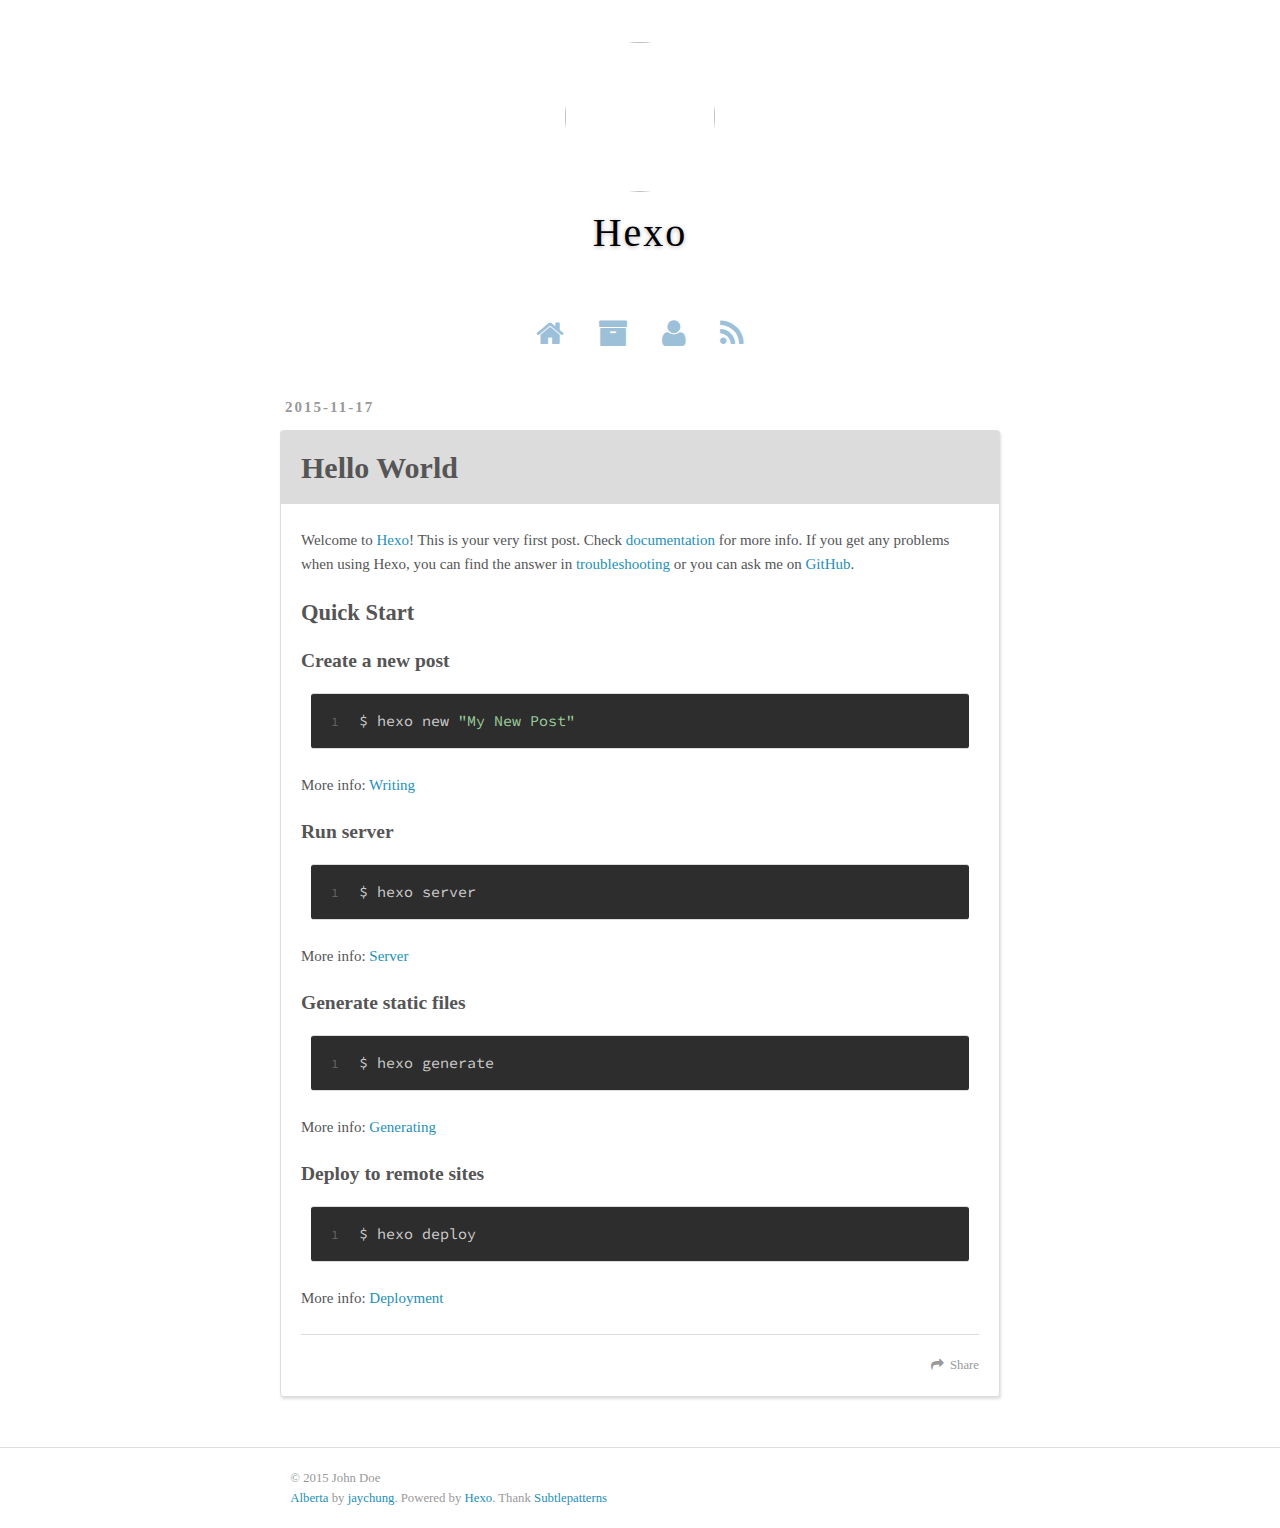
==== commit 7e611a9e: "Site updated: 2015-11-17 23:45:22" ====
--- a/index.html
+++ b/index.html
@@ -1,57 +1,11 @@
-<!doctype html>
-<html class="theme-next   use-motion ">
+<!DOCTYPE html>
+<html>
 <head>
-  <meta charset="UTF-8"/>
-<meta http-equiv="X-UA-Compatible" content="IE=edge,chrome=1" />
-<meta name="viewport" content="width=device-width, initial-scale=1, maximum-scale=1"/>
-
-
-
-<meta http-equiv="Cache-Control" content="no-transform" />
-<meta http-equiv="Cache-Control" content="no-siteapp" />
-
-
-
-
-
-
-
-
-
-
-
-
-  <link href="/vendors/fancybox/source/jquery.fancybox.css?v=2.1.5" rel="stylesheet" type="text/css"/>
-
-
-
-
-  <link href="//fonts.googleapis.com/css?family=Lato:300,400,700,400italic&subset=latin,latin-ext" rel="stylesheet" type="text/css">
-
-
-
-<link href="/vendors/font-awesome/css/font-awesome.min.css?v=4.4.0" rel="stylesheet" type="text/css" />
-
-<link href="/css/main.css?v=0.4.5.2" rel="stylesheet" type="text/css" />
-
-
-  <meta name="keywords" content="Hexo, NexT" />
-
-
-
-
-
-
-
-
-  <link rel="shortcut icon" type="image/x-icon" href="/favicon.ico?v=0.4.5.2" />
-
-
-
-
-
-
-<meta name="description">
+  <meta charset="utf-8">
+  
+  <title>Hexo</title>
+  <meta name="viewport" content="width=device-width, initial-scale=1, maximum-scale=1">
+  <meta name="description">
 <meta property="og:type" content="website">
 <meta property="og:title" content="Hexo">
 <meta property="og:url" content="http://yoursite.com/index.html">
@@ -60,194 +14,74 @@
 <meta name="twitter:card" content="summary">
 <meta name="twitter:title" content="Hexo">
 <meta name="twitter:description">
-
-
-
-<script type="text/javascript" id="hexo.configuration">
-  var CONFIG = {
-    scheme: '',
-    sidebar: 'post',
-    motion: true
-  };
-</script>
-
-  <title> Hexo </title>
+  
+    <link rel="alternative" href="/atom.xml" title="Hexo" type="application/atom+xml">
+  
+  
+  <link href="//fonts.googleapis.com/css?family=Source+Code+Pro" rel="stylesheet" type="text/css">
+  <link href="//maxcdn.bootstrapcdn.com/font-awesome/4.2.0/css/font-awesome.min.css" rel="stylesheet">
+  <link rel="stylesheet" href="/css/style.css" type="text/css">
+  
 </head>
-
-<body itemscope itemtype="http://schema.org/WebPage" lang="">
-
-  <!--[if lte IE 8]>
-  <div style=' clear: both; height: 59px; padding:0 0 0 15px; position: relative;margin:0 auto;'>
-    <a href="http://windows.microsoft.com/en-US/internet-explorer/products/ie/home?ocid=ie6_countdown_bannercode">
-      <img src="http://7u2nvr.com1.z0.glb.clouddn.com/picouterie.jpg" border="0" height="42" width="820"
-           alt="You are using an outdated browser. For a faster, safer browsing experience, upgrade for free today or use other browser ,like chrome firefox safari."
-           style='margin-left:auto;margin-right:auto;display: block;'/>
-    </a>
+<body>
+  <div id="container">
+    <div id="wrap">
+      <header id="header">
+  <div id="overlay"></div>
+  <div id="header-outer" class="outer">
+    <div id="profile_img">
+      <img id="circle_img" src="holder.js/150x150" />
+    </div>
+    <div id="header-title" class="inner">
+      <h1 id="logo-wrap">
+        <a href="/" id="logo">Hexo</a>
+      </h1>
+      
+    </div>
+    <div id="header-menu">
+      <nav id="main-nav">
+        <ul>
+        
+          <li><a href="/"><i class="fa fa-home icon-setting"></i></a></li>
+        
+          <li><a href="/archives"><i class="fa fa-archive icon-setting"></i></a></li>
+        
+          <li><a href="/about"><i class="fa fa-user icon-setting"></i></a></li>
+        
+        
+          <li><a href="/atom.xml"><i class="fa fa-rss %> icon-setting"></i></a></li>
+        
+        </ul>
+      </nav>
+    </div>
   </div>
-<![endif]-->
+</header>
+      <div class="outer">
+        <section id="main">
+  
+    <article id="post-hello-world" class="article article-type-post" itemscope itemprop="blogPost">
+  <div class="article-meta">
+    <a href="/2015/11/17/hello-world/" class="article-date">
+  <time datetime="2015-11-17T14:35:52.036Z" itemprop="datePublished">2015-11-17</time>
+</a>
+    
+  </div>
+  <div class="article-inner">
+    
+    
+      <header class="article-header">
+        
+  
+    <h1 itemprop="name">
+      <a class="article-title" href="/2015/11/17/hello-world/">Hello World</a>
+    </h1>
   
 
-
-
-
-
-
-  <div class="container one-column 
-   page-home 
-">
-    <div class="headband"></div>
-
-    <header id="header" class="header" itemscope itemtype="http://schema.org/WPHeader">
-      <div class="header-inner"><div class="site-meta ">
-  
-
-  <div class="custom-logo-site-title">
-    <a href="/"  class="brand" rel="start">
-      <span class="logo-line-before"><i></i></span>
-      <span class="site-title">Hexo</span>
-      <span class="logo-line-after"><i></i></span>
-    </a>
-  </div>
-  <p class="site-subtitle"></p>
-</div>
-
-<div class="site-nav-toggle">
-  <button>
-    <span class="btn-bar"></span>
-    <span class="btn-bar"></span>
-    <span class="btn-bar"></span>
-  </button>
-</div>
-
-<nav class="site-nav">
-  
-
-  
-    <ul id="menu" class="menu ">
-      
-        
-        <li class="menu-item menu-item-home">
-          <a href="/" rel="section">
-            
-              <i class="menu-item-icon fa fa-home fa-fw"></i> <br />
-            
-            首頁
-          </a>
-        </li>
-      
-        
-        <li class="menu-item menu-item-archives">
-          <a href="/archives" rel="section">
-            
-              <i class="menu-item-icon fa fa-archive fa-fw"></i> <br />
-            
-            歸檔
-          </a>
-        </li>
-      
-        
-        <li class="menu-item menu-item-tags">
-          <a href="/tags" rel="section">
-            
-              <i class="menu-item-icon fa fa-tags fa-fw"></i> <br />
-            
-            標籤
-          </a>
-        </li>
-      
-
-      
-      
-    </ul>
-  
-
-  
-</nav>
-
- </div>
-    </header>
-
-    <main id="main" class="main">
-      <div class="main-inner">
-        <div id="content" class="content">
-          
-  <section id="posts" class="posts-expand">
-
-    
-
-    
-    
-      
-      
-        
-        
-        
-      
-
-      
-    
-
-    
-      
-
-  
-  
-
-  
-  
-  
-
-  <article class="post post-type-normal " itemscope itemtype="http://schema.org/Article">
-
-    
-      <header class="post-header">
-
-        
-        
-          <h1 class="post-title" itemprop="name headline">
-            
-            
-              
-                
-                <a class="post-title-link" href="/2015/11/17/hello-world/" itemprop="url">
-                  Hello World
-                </a>
-              
-            
-          </h1>
-        
-
-        <div class="post-meta">
-          <span class="post-time">
-            發表於
-            <time itemprop="dateCreated" datetime="2015-11-17T22:35:52+08:00" content="2015-11-17">
-              2015-11-17
-            </time>
-          </span>
-
-          
-
-          
-            
-          
-
-          
-
-        </div>
       </header>
     
-
-
-    <div class="post-body">
-
+    <div class="article-entry" itemprop="articleBody">
       
-      
-
-      
-        
-          <span itemprop="articleBody">
-            
-              <p>Welcome to <a href="http://hexo.io/" target="_blank" rel="external">Hexo</a>! This is your very first post. Check <a href="http://hexo.io/docs/" target="_blank" rel="external">documentation</a> for more info. If you get any problems when using Hexo, you can find the answer in <a href="http://hexo.io/docs/troubleshooting.html" target="_blank" rel="external">troubleshooting</a> or you can ask me on <a href="https://github.com/hexojs/hexo/issues" target="_blank" rel="external">GitHub</a>.</p>
+        <p>Welcome to <a href="http://hexo.io/" target="_blank" rel="external">Hexo</a>! This is your very first post. Check <a href="http://hexo.io/docs/" target="_blank" rel="external">documentation</a> for more info. If you get any problems when using Hexo, you can find the answer in <a href="http://hexo.io/docs/troubleshooting.html" target="_blank" rel="external">troubleshooting</a> or you can ask me on <a href="https://github.com/hexojs/hexo/issues" target="_blank" rel="external">GitHub</a>.</p>
 <h2 id="Quick_Start">Quick Start</h2><h3 id="Create_a_new_post">Create a new post</h3><figure class="highlight bash"><table><tr><td class="gutter"><pre><span class="line">1</span><br></pre></td><td class="code"><pre><span class="line">$ hexo new <span class="string">"My New Post"</span></span><br></pre></td></tr></table></figure>
 <p>More info: <a href="http://hexo.io/docs/writing.html" target="_blank" rel="external">Writing</a></p>
 <h3 id="Run_server">Run server</h3><figure class="highlight bash"><table><tr><td class="gutter"><pre><span class="line">1</span><br></pre></td><td class="code"><pre><span class="line">$ hexo server</span><br></pre></td></tr></table></figure>
@@ -257,182 +91,45 @@
 <h3 id="Deploy_to_remote_sites">Deploy to remote sites</h3><figure class="highlight bash"><table><tr><td class="gutter"><pre><span class="line">1</span><br></pre></td><td class="code"><pre><span class="line">$ hexo deploy</span><br></pre></td></tr></table></figure>
 <p>More info: <a href="http://hexo.io/docs/deployment.html" target="_blank" rel="external">Deployment</a></p>
 
-            
-          </span>
-        
       
     </div>
-
-    <footer class="post-footer">
-      
-
-      
-
+    <footer class="article-footer">
+      <a data-url="http://yoursite.com/2015/11/17/hello-world/" data-id="cih3jx8s70000gkr0ii2ec6eg" class="article-share-link">Share</a>
       
       
-        <div class="post-eof"></div>
-      
     </footer>
-  </article>
+  </div>
+  
+</article>
 
-
-    
-
-  </section>
-
-  
-
-
-        </div>
-
-        
-
-
-        
-
-      </div>
-
-      
-        
-  
-  <div class="sidebar-toggle">
-    <div class="sidebar-toggle-line-wrap">
-      <span class="sidebar-toggle-line sidebar-toggle-line-first"></span>
-      <span class="sidebar-toggle-line sidebar-toggle-line-middle"></span>
-      <span class="sidebar-toggle-line sidebar-toggle-line-last"></span>
-    </div>
-  </div>
-
-  <aside id="sidebar" class="sidebar">
-    <div class="sidebar-inner">
-
-      
-
-      
-
-      <section class="site-overview sidebar-panel  sidebar-panel-active ">
-        <div class="site-author motion-element" itemprop="author" itemscope itemtype="http://schema.org/Person">
-          <img class="site-author-image" src="/images/default_avatar.jpg" alt="John Doe" itemprop="image"/>
-          <p class="site-author-name" itemprop="name">John Doe</p>
-        </div>
-        <p class="site-description motion-element" itemprop="description"></p>
-        <nav class="site-state motion-element">
-          <div class="site-state-item site-state-posts">
-            <a href="/archives">
-              <span class="site-state-item-count">1</span>
-              <span class="site-state-item-name">文章</span>
-            </a>
-          </div>
-
-          <div class="site-state-item site-state-categories">
-            
-              <span class="site-state-item-count">0</span>
-              <span class="site-state-item-name">分類</span>
-              
-          </div>
-
-          <div class="site-state-item site-state-tags">
-            <a href="/tags">
-              <span class="site-state-item-count">0</span>
-              <span class="site-state-item-name">標籤</span>
-              </a>
-          </div>
-
-        </nav>
-
-        
-
-        <div class="links-of-author motion-element">
-          
-        </div>
-
-        
-        
-
-        <div class="links-of-author motion-element">
-          
-        </div>
-
-      </section>
-
-      
-
-    </div>
-  </aside>
-
-
-      
-    </main>
-
-    <footer id="footer" class="footer">
-      <div class="footer-inner">
-        <div class="copyright" >
-  
-  &copy; 
-  <span itemprop="copyrightYear">2015</span>
-  <span class="with-love">
-    <i class="icon-next-heart fa fa-heart"></i>
-  </span>
-  <span class="author" itemprop="copyrightHolder">John Doe</span>
-</div>
-
-<div class="powered-by">
-  由 <a class="theme-link" href="http://hexo.io">Hexo</a> 強力驅動
-</div>
-
-<div class="theme-info">
-  主題 -
-  <a class="theme-link" href="https://github.com/iissnan/hexo-theme-next">
-    NexT
-  </a>
-</div>
-
-
-
-      </div>
-    </footer>
-
-    <div class="back-to-top"></div>
-  </div>
-
-  <script type="text/javascript" src="/vendors/jquery/index.js?v=2.1.3"></script>
 
   
   
-
+</section>
+        
+      </div>
+      <footer id="footer">
   
+  <div class="outer">
+    <div id="footer-info" class="inner">
+      &copy; 2015 John Doe<br>
+      <a href="https://github.com/ken8203/hexo-theme-alberta" target="_blank">Alberta</a> by <a href="http://jaychung.tw" target="_blank">jaychung</a>. Powered by <a href="http://hexo.io/" target="_blank">Hexo</a>. Thank <a href="http://subtlepatterns.com/" target="_blank">Subtlepatterns</a>
+    </div>
+  </div>
+</footer>
+    </div>
     
     
 
-  
+<script src="//ajax.googleapis.com/ajax/libs/jquery/2.0.3/jquery.min.js"></script>
+<script src="//imsky.github.io/holder/holder.js"></script>
+
+  <link rel="stylesheet" href="/fancybox/jquery.fancybox.css" type="text/css">
+  <script src="/fancybox/jquery.fancybox.pack.js" type="text/javascript"></script>
 
 
-  
+<script src="/js/script.js" type="text/javascript"></script>
 
-  
-  <script type="text/javascript" src="/vendors/fancybox/source/jquery.fancybox.pack.js"></script>
-  <script type="text/javascript" src="/js/fancy-box.js?v=0.4.5.2"></script>
-
-
-  <script type="text/javascript" src="/js/helpers.js?v=0.4.5.2"></script>
-  <script type="text/javascript" src="/vendors/velocity/velocity.min.js"></script>
-<script type="text/javascript" src="/vendors/velocity/velocity.ui.min.js"></script>
-
-<script type="text/javascript" src="/js/motion.js?v=0.4.5.2" id="motion.global"></script>
-
-
-  <script type="text/javascript" src="/vendors/fastclick/lib/fastclick.min.js?v=1.0.6"></script>
-  <script type="text/javascript" src="/vendors/jquery_lazyload/jquery.lazyload.js?v=1.9.7"></script>
-
-  
-
-  <script type="text/javascript" src="/js/bootstrap.js"></script>
-
-  
-  
-
-  
-  
-
+  </div>
 </body>
-</html>
+</html>--- a/css/style.css
+++ b/css/style.css
@@ -0,0 +1,1293 @@
+body {
+  width: 100%;
+}
+body:before,
+body:after {
+  content: "";
+  display: table;
+}
+body:after {
+  clear: both;
+}
+html,
+body,
+div,
+span,
+applet,
+object,
+iframe,
+h1,
+h2,
+h3,
+h4,
+h5,
+h6,
+p,
+blockquote,
+pre,
+a,
+abbr,
+acronym,
+address,
+big,
+cite,
+code,
+del,
+dfn,
+em,
+img,
+ins,
+kbd,
+q,
+s,
+samp,
+small,
+strike,
+strong,
+sub,
+sup,
+tt,
+var,
+dl,
+dt,
+dd,
+ol,
+ul,
+li,
+fieldset,
+form,
+label,
+legend,
+table,
+caption,
+tbody,
+tfoot,
+thead,
+tr,
+th,
+td {
+  margin: 0;
+  padding: 0;
+  border: 0;
+  outline: 0;
+  font-weight: inherit;
+  font-style: inherit;
+  font-family: inherit;
+  font-size: 100%;
+  vertical-align: baseline;
+}
+body {
+  line-height: 1;
+  color: #000;
+  background: #fff;
+}
+ol,
+ul {
+  list-style: none;
+}
+table {
+  border-collapse: separate;
+  border-spacing: 0;
+  vertical-align: middle;
+}
+caption,
+th,
+td {
+  text-align: left;
+  font-weight: normal;
+  vertical-align: middle;
+}
+a img {
+  border: none;
+}
+input,
+button {
+  margin: 0;
+  padding: 0;
+}
+input::-moz-focus-inner,
+button::-moz-focus-inner {
+  border: 0;
+  padding: 0;
+}
+@font-face {
+  font-family: FontAwesome;
+  font-style: normal;
+  font-weight: normal;
+  src: url("fonts/fontawesome-webfont.eot?v=#4.0.3");
+  src: url("fonts/fontawesome-webfont.eot?#iefix&v=#4.0.3") format("embedded-opentype"), url("fonts/fontawesome-webfont.woff?v=#4.0.3") format("woff"), url("fonts/fontawesome-webfont.ttf?v=#4.0.3") format("truetype"), url("fonts/fontawesome-webfont.svg#fontawesomeregular?v=#4.0.3") format("svg");
+}
+html,
+body,
+#container {
+  height: 100%;
+}
+body {
+  background: url("/body.png");
+  background-repeat: repeat;
+  font: 15px "Apple LiGothic Medium", "Microsoft JhengHei";
+  -webkit-text-size-adjust: 100%;
+}
+.outer {
+  max-width: 720px;
+  margin: 0px auto;
+  padding: 0 20px;
+}
+.outer:before,
+.outer:after {
+  content: "";
+  display: table;
+}
+.outer:after {
+  clear: both;
+}
+.inner {
+  display: inline;
+  float: left;
+  width: 97.14285714285714%;
+  margin: 0 1.428571428571429%;
+}
+.left,
+.alignleft {
+  float: left;
+}
+.right,
+.alignright {
+  float: right;
+}
+.clear {
+  clear: both;
+}
+#container {
+  position: relative;
+}
+.mobile-nav-on {
+  overflow: hidden;
+}
+#wrap {
+  height: 100%;
+  width: 100%;
+  position: absolute;
+  top: 0;
+  left: 0;
+  -webkit-transition: 0.2s ease-out;
+  -moz-transition: 0.2s ease-out;
+  -ms-transition: 0.2s ease-out;
+  transition: 0.2s ease-out;
+  z-index: 1;
+  background: url("/body.png");
+}
+.mobile-nav-on #wrap {
+  left: 280px;
+}
+.article-date,
+.archive-year {
+  text-decoration: none;
+  text-transform: uppercase;
+  letter-spacing: 2px;
+  color: #999;
+  margin-bottom: 1em;
+  margin-left: 5px;
+  line-height: 1em;
+  text-shadow: 0 1px #fff;
+  font-weight: bold;
+}
+.article-category-link {
+  text-decoration: none;
+  text-transform: uppercase;
+  letter-spacing: 2px;
+  color: #fff;
+  margin-bottom: 1em;
+  margin-left: 5px;
+  line-height: 1em;
+  font-size: 13px;
+  font-weight: none;
+}
+.article-inner,
+.archive-article-inner {
+  background: #fff;
+  -webkit-box-shadow: 1px 2px 3px #ddd;
+  box-shadow: 1px 2px 3px #ddd;
+  border: 1px solid #ddd;
+  -webkit-border-radius: 3px;
+  border-radius: 3px;
+}
+.article-entry h1 {
+  font-size: 2em;
+}
+.article-entry h2 {
+  font-size: 1.5em;
+}
+.article-entry h3 {
+  font-size: 1.3em;
+}
+.article-entry h4 {
+  font-size: 1.2em;
+}
+.article-entry h5 {
+  font-size: 1em;
+}
+.article-entry h6 {
+  font-size: 1em;
+  color: #999;
+}
+.article-entry hr {
+  border: 1px dashed #ddd;
+}
+.article-entry strong {
+  font-weight: bold;
+}
+.article-entry em,
+.article-entry cite {
+  font-style: italic;
+}
+.article-entry sup,
+.article-entry sub {
+  font-size: 0.75em;
+  line-height: 0;
+  position: relative;
+  vertical-align: baseline;
+}
+.article-entry sup {
+  top: -0.5em;
+}
+.article-entry sub {
+  bottom: -0.2em;
+}
+.article-entry small {
+  font-size: 0.85em;
+}
+.article-entry acronym,
+.article-entry abbr {
+  border-bottom: 1px dotted;
+}
+.article-entry ul,
+.article-entry ol,
+.article-entry dl {
+  margin: 0 20px;
+  line-height: 1.6em;
+}
+.article-entry ul ul,
+.article-entry ol ul,
+.article-entry ul ol,
+.article-entry ol ol {
+  margin-top: 0;
+  margin-bottom: 0;
+}
+.article-entry ul {
+  list-style: disc;
+}
+.article-entry ol {
+  list-style: decimal;
+}
+.article-entry dt {
+  font-weight: bold;
+}
+#header {
+  height: 350px;
+  position: relative;
+}
+#header:before,
+#header:after {
+  content: "";
+  position: absolute;
+  left: 0;
+  right: 0;
+  height: 40px;
+}
+#header:before {
+  top: 0;
+}
+#header:after {
+  bottom: 0;
+}
+#overlay {
+  width: 100%;
+  height: 120px;
+  background: url("/header.png");
+  -webkit-background-size: cover;
+  -moz-background-size: cover;
+  background-size: cover;
+  background-attachment: fixed;
+  margin: 0 auto;
+  padding: 0;
+}
+#profile_img {
+  text-align: center;
+}
+#circle_img {
+  width: 150px;
+  height: 150px;
+  border: 2px solid #fff;
+  -webkit-border-radius: 150px;
+  border-radius: 150px;
+  -webkit-border-radius: 150px;
+  -moz-border-radius: 150px;
+}
+#header-outer {
+  height: 100%;
+  top: -80px;
+  position: relative;
+}
+#header-title {
+  text-align: center;
+  position: absolute;
+  top: 55%;
+  left: 0px;
+  margin-top: -20px;
+}
+#header-inner {
+  text-align: center;
+  position: relative;
+  width: 100%;
+  top: 20%;
+  left: 0px;
+}
+#header-menu {
+  width: 100%;
+  position: relative;
+  top: 35%;
+  z-index: 2;
+}
+#logo,
+#subtitle {
+  text-decoration: none;
+  color: #000;
+  font-weight: 300;
+  text-shadow: 0 1px 4px rgba(0,0,0,0.3);
+}
+#logo {
+  font-size: 40px;
+  line-height: 40px;
+  letter-spacing: 2px;
+}
+#subtitle {
+  font-size: 16px;
+  line-height: 16px;
+  letter-spacing: 1px;
+}
+#subtitle-wrap {
+  margin-top: 16px;
+}
+#main-nav {
+  text-align: center;
+}
+#main-nav ul li {
+  display: inline-block;
+}
+.icon-setting {
+  color: #5c97bf;
+  font-size: 30px;
+  padding: 0px 15px;
+  cursor: pointer;
+  opacity: 0.6;
+}
+.icon-setting:hover {
+  opacity: 1;
+}
+.nav-icon,
+.main-nav-link {
+  display: inline-block;
+  color: #000;
+  opacity: 0.6;
+  text-decoration: none;
+  text-shadow: 0 1px rgba(0,0,0,0.2);
+  -webkit-transition: opacity 0.2s;
+  -moz-transition: opacity 0.2s;
+  -ms-transition: opacity 0.2s;
+  transition: opacity 0.2s;
+  padding: 20px 15px;
+}
+.nav-icon:hover,
+.main-nav-link:hover {
+  opacity: 1;
+}
+.nav-icon {
+  font-family: FontAwesome;
+  text-align: center;
+  font-size: 20px;
+  width: 15px;
+  height: 15px;
+  padding: 20px 15px;
+  cursor: pointer;
+}
+.main-nav-link {
+  font-weight: 300;
+  letter-spacing: 1px;
+}
+@media screen and (max-width: 479px) {
+  .main-nav-link {
+    display: none;
+  }
+}
+#main-nav-toggle {
+  display: none;
+}
+#main-nav-toggle:before {
+  content: "\f0c9";
+}
+@media screen and (max-width: 479px) {
+  #main-nav-toggle {
+    display: block;
+  }
+}
+#nav-search-btn:before {
+  content: "\f002";
+}
+#search-form-wrap {
+  position: absolute;
+  top: 15px;
+  width: 150px;
+  height: 30px;
+  right: -150px;
+  opacity: 0;
+  -webkit-transition: 0.2s ease-out;
+  -moz-transition: 0.2s ease-out;
+  -ms-transition: 0.2s ease-out;
+  transition: 0.2s ease-out;
+}
+#search-form-wrap.on {
+  opacity: 1;
+  right: 0;
+}
+@media screen and (max-width: 479px) {
+  #search-form-wrap {
+    width: 100%;
+    right: -100%;
+  }
+}
+.search-form {
+  position: absolute;
+  top: 0;
+  left: 0;
+  right: 0;
+  background: #fff;
+  padding: 5px 15px;
+  -webkit-border-radius: 15px;
+  border-radius: 15px;
+  -webkit-box-shadow: 0 0 10px rgba(0,0,0,0.3);
+  box-shadow: 0 0 10px rgba(0,0,0,0.3);
+}
+.search-form-input {
+  border: none;
+  background: none;
+  color: #555;
+  width: 100%;
+  font: 13px "Apple LiGothic Medium", "Microsoft JhengHei";
+  outline: none;
+}
+.search-form-input::-webkit-search-results-decoration,
+.search-form-input::-webkit-search-cancel-button {
+  -webkit-appearance: none;
+}
+.search-form-submit {
+  position: absolute;
+  top: 50%;
+  right: 10px;
+  margin-top: -7px;
+  font: 13px FontAwesome;
+  border: none;
+  background: none;
+  color: #bbb;
+  cursor: pointer;
+}
+.search-form-submit:hover,
+.search-form-submit:focus {
+  color: #777;
+}
+.article {
+  margin: 50px 0;
+}
+.article-inner {
+  overflow: hidden;
+}
+.article-meta:before,
+.article-meta:after {
+  content: "";
+  display: table;
+}
+.article-meta:after {
+  clear: both;
+}
+.article-date {
+  float: left;
+}
+.article-category {
+  float: left;
+  line-height: 1em;
+  color: #ccc;
+  text-shadow: 0 1px #fff;
+  margin-left: 8px;
+}
+.article-category:before {
+  content: "\2022";
+}
+.article-category-link {
+  padding: 2px;
+  background-color: #777;
+  border-style: solid;
+  border-color: #ddd;
+  border-width: 1px 0;
+  -webkit-border-radius: 3px;
+  border-radius: 3px;
+}
+.article-header {
+  padding: 20px;
+  background-color: #dddcdc;
+}
+.article-title {
+  text-decoration: none;
+  font-size: 2em;
+  font-weight: bold;
+  color: #555;
+  line-height: 1.1em;
+  -webkit-transition: color 0.2s;
+  -moz-transition: color 0.2s;
+  -ms-transition: color 0.2s;
+  transition: color 0.2s;
+}
+a.article-title:hover {
+  color: #258fb8;
+}
+.article-entry {
+  color: #555;
+  padding: 0 20px;
+}
+.article-entry:before,
+.article-entry:after {
+  content: "";
+  display: table;
+}
+.article-entry:after {
+  clear: both;
+}
+.article-entry p,
+.article-entry table {
+  line-height: 1.6em;
+  margin: 1.6em 0;
+}
+.article-entry h1,
+.article-entry h2,
+.article-entry h3,
+.article-entry h4,
+.article-entry h5,
+.article-entry h6 {
+  font-weight: bold;
+}
+.article-entry h1,
+.article-entry h2,
+.article-entry h3,
+.article-entry h4,
+.article-entry h5,
+.article-entry h6 {
+  line-height: 1.1em;
+  margin: 1.1em 0;
+}
+.article-entry a {
+  color: #258fb8;
+  text-decoration: none;
+}
+.article-entry a:hover {
+  text-decoration: underline;
+}
+.article-entry ul,
+.article-entry ol,
+.article-entry dl {
+  margin-top: 1.6em;
+  margin-bottom: 1.6em;
+}
+.article-entry img,
+.article-entry video {
+  max-width: 80%;
+  height: auto;
+  display: block;
+  margin: auto;
+  border: 1px solid #ddd;
+  -webkit-border-radius: 3px;
+  border-radius: 3px;
+  -webkit-box-shadow: 2px 2px 4px #bbb;
+  box-shadow: 2px 2px 4px #bbb;
+  -webkit-border-radius: 3px;
+  -webkit-box-shadow: 2px 2px 4px #bbb;
+}
+.article-entry iframe {
+  border: none;
+}
+.article-entry table {
+  width: 100%;
+  border-collapse: collapse;
+  border-spacing: 0;
+}
+.article-entry th {
+  font-weight: bold;
+  border-bottom: 3px solid #ddd;
+  padding-bottom: 0.5em;
+}
+.article-entry td {
+  border-bottom: 1px solid #ddd;
+  padding: 10px 0;
+}
+.article-entry blockquote {
+  font-family: "Apple LiGothic Medium", "Microsoft JhengHei";
+  background: #f9f9f9;
+  border-left: 10px solid #a2ded0;
+  margin: 1.6em 20px;
+  padding: 0.1em 10px;
+}
+.article-entry blockquote footer {
+  font-size: 15px;
+  margin: 1.6em 0;
+  font-family: "Apple LiGothic Medium", "Microsoft JhengHei";
+}
+.article-entry blockquote footer cite:before {
+  content: "—";
+  padding: 0 0.5em;
+}
+.article-entry .pullquote {
+  text-align: left;
+  width: 45%;
+  margin: 0;
+}
+.article-entry .pullquote.left {
+  margin-left: 0.5em;
+  margin-right: 1em;
+}
+.article-entry .pullquote.right {
+  margin-right: 0.5em;
+  margin-left: 1em;
+}
+.article-entry .caption {
+  color: #999;
+  display: block;
+  font-size: 0.9em;
+  margin-top: 0.5em;
+  position: relative;
+  text-align: center;
+}
+.article-entry .video-container {
+  position: relative;
+  padding-top: 56.25%;
+  height: 0;
+  overflow: hidden;
+}
+.article-entry .video-container iframe,
+.article-entry .video-container object,
+.article-entry .video-container embed {
+  position: absolute;
+  top: 0;
+  left: 0;
+  width: 100%;
+  height: 100%;
+  margin-top: 0;
+}
+.article-more-link a {
+  display: inline-block;
+  line-height: 1em;
+  color: #999;
+  text-decoration: none;
+}
+.article-more-link a:hover {
+  color: #cf000f;
+  text-decoration: none;
+}
+.article-footer {
+  font-size: 0.85em;
+  line-height: 1.6em;
+  border-top: 1px solid #ddd;
+  padding-top: 1.6em;
+  margin: 0 20px 20px;
+}
+.article-footer:before,
+.article-footer:after {
+  content: "";
+  display: table;
+}
+.article-footer:after {
+  clear: both;
+}
+.article-footer a {
+  color: #999;
+  text-decoration: none;
+}
+.article-footer a:hover {
+  color: #555;
+}
+.article-tag-list-item {
+  float: left;
+  margin-right: 10px;
+}
+.article-tag-list-link:before {
+  content: "#";
+}
+.article-comment-link {
+  float: right;
+}
+.article-comment-link:before {
+  content: "\f075";
+  font-family: FontAwesome;
+  padding-right: 8px;
+}
+.article-share-link {
+  cursor: pointer;
+  float: right;
+  margin-left: 20px;
+}
+.article-share-link:before {
+  content: "\f064";
+  font-family: FontAwesome;
+  padding-right: 6px;
+}
+#article-nav {
+  position: relative;
+}
+#article-nav:before,
+#article-nav:after {
+  content: "";
+  display: table;
+}
+#article-nav:after {
+  clear: both;
+}
+@media screen and (min-width: 768px) {
+  #article-nav {
+    margin: 50px 0;
+  }
+  #article-nav:before {
+    width: 8px;
+    height: 8px;
+    position: absolute;
+    top: 50%;
+    left: 50%;
+    margin-top: -4px;
+    margin-left: -4px;
+    content: "";
+    -webkit-border-radius: 50%;
+    border-radius: 50%;
+    background: #ddd;
+    -webkit-box-shadow: 0 1px 2px #fff;
+    box-shadow: 0 1px 2px #fff;
+  }
+}
+.article-nav-link-wrap {
+  text-decoration: none;
+  text-shadow: 0 1px #fff;
+  color: #999;
+  -webkit-box-sizing: border-box;
+  -moz-box-sizing: border-box;
+  box-sizing: border-box;
+  margin-top: 50px;
+  text-align: center;
+  display: block;
+}
+.article-nav-link-wrap:hover {
+  color: #555;
+}
+@media screen and (min-width: 768px) {
+  .article-nav-link-wrap {
+    width: 50%;
+    margin-top: 0;
+  }
+}
+@media screen and (min-width: 768px) {
+  #article-nav-newer {
+    float: left;
+    text-align: right;
+    padding-right: 20px;
+  }
+}
+@media screen and (min-width: 768px) {
+  #article-nav-older {
+    float: right;
+    text-align: left;
+    padding-left: 20px;
+  }
+}
+.article-nav-caption {
+  text-transform: uppercase;
+  letter-spacing: 2px;
+  color: #ddd;
+  line-height: 1em;
+  font-weight: bold;
+}
+#article-nav-newer .article-nav-caption {
+  margin-right: -2px;
+}
+.article-nav-title {
+  font-size: 0.85em;
+  line-height: 1.6em;
+  margin-top: 0.5em;
+}
+.article-share-box {
+  position: absolute;
+  display: none;
+  background: #fff;
+  -webkit-box-shadow: 1px 2px 10px rgba(0,0,0,0.2);
+  box-shadow: 1px 2px 10px rgba(0,0,0,0.2);
+  -webkit-border-radius: 3px;
+  border-radius: 3px;
+  margin-left: -145px;
+  overflow: hidden;
+  z-index: 1;
+}
+.article-share-box.on {
+  display: block;
+}
+.article-share-input {
+  width: 100%;
+  background: none;
+  -webkit-box-sizing: border-box;
+  -moz-box-sizing: border-box;
+  box-sizing: border-box;
+  font: 14px "Apple LiGothic Medium", "Microsoft JhengHei";
+  padding: 0 15px;
+  color: #555;
+  outline: none;
+  border: 1px solid #ddd;
+  -webkit-border-radius: 3px 3px 0 0;
+  border-radius: 3px 3px 0 0;
+  height: 36px;
+  line-height: 36px;
+}
+.article-share-links {
+  background: url("/body.png");
+}
+.article-share-links:before,
+.article-share-links:after {
+  content: "";
+  display: table;
+}
+.article-share-links:after {
+  clear: both;
+}
+.article-share-twitter,
+.article-share-facebook,
+.article-share-pinterest,
+.article-share-google {
+  width: 50px;
+  height: 36px;
+  display: block;
+  float: left;
+  position: relative;
+  color: #999;
+  text-shadow: 0 1px #fff;
+}
+.article-share-twitter:before,
+.article-share-facebook:before,
+.article-share-pinterest:before,
+.article-share-google:before {
+  font-size: 20px;
+  font-family: FontAwesome;
+  width: 20px;
+  height: 20px;
+  position: absolute;
+  top: 50%;
+  left: 50%;
+  margin-top: -10px;
+  margin-left: -10px;
+  text-align: center;
+}
+.article-share-twitter:hover,
+.article-share-facebook:hover,
+.article-share-pinterest:hover,
+.article-share-google:hover {
+  color: #fff;
+}
+.article-share-twitter:before {
+  content: "\f099";
+}
+.article-share-twitter:hover {
+  background: #00aced;
+  text-shadow: 0 1px #008abe;
+}
+.article-share-facebook:before {
+  content: "\f09a";
+}
+.article-share-facebook:hover {
+  background: #3b5998;
+  text-shadow: 0 1px #2f477a;
+}
+.article-share-pinterest:before {
+  content: "\f0d2";
+}
+.article-share-pinterest:hover {
+  background: #cb2027;
+  text-shadow: 0 1px #a21a1f;
+}
+.article-share-google:before {
+  content: "\f0d5";
+}
+.article-share-google:hover {
+  background: #dd4b39;
+  text-shadow: 0 1px #be3221;
+}
+.article-gallery {
+  background: #000;
+  position: relative;
+}
+.article-gallery-photos {
+  position: relative;
+  overflow: hidden;
+}
+.article-gallery-img {
+  display: none;
+  max-width: 100%;
+}
+.article-gallery-img:first-child {
+  display: block;
+}
+.article-gallery-img.loaded {
+  position: absolute;
+  display: block;
+}
+.article-gallery-img img {
+  display: block;
+  max-width: 100%;
+  margin: 0 auto;
+}
+#comments {
+  background: #fff;
+  -webkit-box-shadow: 1px 2px 3px #ddd;
+  box-shadow: 1px 2px 3px #ddd;
+  padding: 20px;
+  border: 1px solid #ddd;
+  -webkit-border-radius: 3px;
+  border-radius: 3px;
+  margin: 50px 0;
+}
+#comments a {
+  color: #258fb8;
+}
+.archives-wrap {
+  margin: 50px 0;
+}
+.archives:before,
+.archives:after {
+  content: "";
+  display: table;
+}
+.archives:after {
+  clear: both;
+}
+.archive-year-wrap {
+  margin-bottom: 1em;
+}
+.archives {
+  -webkit-column-gap: 10px;
+  -moz-column-gap: 10px;
+  column-gap: 10px;
+}
+@media screen and (min-width: 480px) and (max-width: 767px) {
+  .archives {
+    -webkit-column-count: 2;
+    -moz-column-count: 2;
+    column-count: 2;
+  }
+}
+@media screen and (min-width: 768px) {
+  .archives {
+    -webkit-column-count: 3;
+    -moz-column-count: 3;
+    column-count: 3;
+  }
+}
+.archive-article {
+  -webkit-column-break-inside: avoid;
+  page-break-inside: avoid;
+  overflow: hidden;
+  break-inside: avoid-column;
+}
+.archive-article-inner {
+  padding: 10px;
+  margin-bottom: 15px;
+}
+.archive-article-title {
+  text-decoration: none;
+  font-weight: bold;
+  color: #555;
+  -webkit-transition: color 0.2s;
+  -moz-transition: color 0.2s;
+  -ms-transition: color 0.2s;
+  transition: color 0.2s;
+  line-height: 1.6em;
+}
+.archive-article-title:hover {
+  color: #258fb8;
+}
+.archive-article-footer {
+  margin-top: 1em;
+}
+.archive-article-date {
+  color: #999;
+  text-decoration: none;
+  font-size: 0.85em;
+  line-height: 1em;
+  margin-bottom: 0.5em;
+  display: block;
+}
+#page-nav {
+  margin: 50px auto;
+  background: #fff;
+  -webkit-box-shadow: 1px 2px 3px #ddd;
+  box-shadow: 1px 2px 3px #ddd;
+  border: 1px solid #ddd;
+  -webkit-border-radius: 3px;
+  border-radius: 3px;
+  text-align: center;
+  color: #999;
+  overflow: hidden;
+}
+#page-nav:before,
+#page-nav:after {
+  content: "";
+  display: table;
+}
+#page-nav:after {
+  clear: both;
+}
+#page-nav a,
+#page-nav span {
+  padding: 10px 20px;
+  line-height: 1;
+  height: 2ex;
+}
+#page-nav a {
+  color: #999;
+  text-decoration: none;
+}
+#page-nav a:hover {
+  background: #999;
+  color: #fff;
+}
+#page-nav .prev {
+  float: left;
+}
+#page-nav .next {
+  float: right;
+}
+#page-nav .page-number {
+  display: inline-block;
+}
+@media screen and (max-width: 479px) {
+  #page-nav .page-number {
+    display: none;
+  }
+}
+#page-nav .current {
+  color: #555;
+  font-weight: bold;
+}
+#page-nav .space {
+  color: #ddd;
+}
+#footer {
+  background: url("/footer.png");
+  padding: 20px 0;
+  border-top: 1px solid #ddd;
+  color: #999;
+}
+#footer a {
+  color: #258fb8;
+  text-decoration: none;
+}
+#footer a:hover {
+  text-decoration: underline;
+}
+#footer-info {
+  line-height: 1.6em;
+  font-size: 0.85em;
+}
+.article-entry pre,
+.article-entry .highlight {
+  background: #2d2d2d;
+  margin: 0 10px;
+  padding: 15px 20px;
+  border-style: solid;
+  border-color: #ddd;
+  border-width: 1px 0;
+  -webkit-border-radius: 3px;
+  border-radius: 3px;
+  overflow: auto;
+  color: #ccc;
+  line-height: 24px;
+}
+.article-entry .highlight .gutter pre,
+.article-entry .gist .gist-file .gist-data .line-numbers {
+  color: #666;
+  font-size: 0.85em;
+}
+.article-entry pre,
+.article-entry code {
+  font-family: "Source Code Pro", Consolas, Monaco, Menlo, Consolas, monospace;
+}
+.article-entry code {
+  background: url("/body.png");
+  text-shadow: 0 1px #fff;
+  padding: 0 0.3em;
+}
+.article-entry pre code {
+  background: none;
+  text-shadow: none;
+  padding: 0;
+}
+.article-entry .highlight pre {
+  border: none;
+  margin: 0;
+  padding: 0;
+}
+.article-entry .highlight table {
+  margin: 0;
+  width: auto;
+}
+.article-entry .highlight td {
+  border: none;
+  padding: 0;
+}
+.article-entry .highlight figcaption {
+  font-size: 0.85em;
+  color: #999;
+  line-height: 1em;
+  margin-bottom: 1em;
+}
+.article-entry .highlight figcaption:before,
+.article-entry .highlight figcaption:after {
+  content: "";
+  display: table;
+}
+.article-entry .highlight figcaption:after {
+  clear: both;
+}
+.article-entry .highlight figcaption a {
+  float: right;
+}
+.article-entry .highlight .gutter pre {
+  text-align: right;
+  padding-right: 20px;
+}
+.article-entry .highlight .line {
+  height: 24px;
+}
+.article-entry .gist {
+  margin: 0 -20px;
+  border-style: solid;
+  border-color: #ddd;
+  border-width: 1px 0;
+  background: #2d2d2d;
+  padding: 15px 20px 15px 0;
+}
+.article-entry .gist .gist-file {
+  border: none;
+  font-family: "Source Code Pro", Consolas, Monaco, Menlo, Consolas, monospace;
+  margin: 0;
+}
+.article-entry .gist .gist-file .gist-data {
+  background: none;
+  border: none;
+}
+.article-entry .gist .gist-file .gist-data .line-numbers {
+  background: none;
+  border: none;
+  padding: 0 20px 0 0;
+}
+.article-entry .gist .gist-file .gist-data .line-data {
+  padding: 0 !important;
+}
+.article-entry .gist .gist-file .highlight {
+  margin: 0;
+  padding: 0;
+  border: none;
+}
+.article-entry .gist .gist-file .gist-meta {
+  background: #2d2d2d;
+  color: #999;
+  font: 0.85em "Apple LiGothic Medium", "Microsoft JhengHei";
+  text-shadow: 0 0;
+  padding: 0;
+  margin-top: 1em;
+  margin-left: 20px;
+}
+.article-entry .gist .gist-file .gist-meta a {
+  color: #258fb8;
+  font-weight: normal;
+}
+.article-entry .gist .gist-file .gist-meta a:hover {
+  text-decoration: underline;
+}
+pre .comment,
+pre .title {
+  color: #999;
+}
+pre .variable,
+pre .attribute,
+pre .tag,
+pre .regexp,
+pre .ruby .constant,
+pre .xml .tag .title,
+pre .xml .pi,
+pre .xml .doctype,
+pre .html .doctype,
+pre .css .id,
+pre .css .class,
+pre .css .pseudo {
+  color: #f2777a;
+}
+pre .number,
+pre .preprocessor,
+pre .built_in,
+pre .literal,
+pre .params,
+pre .constant {
+  color: #f99157;
+}
+pre .class,
+pre .ruby .class .title,
+pre .css .rules .attribute {
+  color: #9c9;
+}
+pre .string,
+pre .value,
+pre .inheritance,
+pre .header,
+pre .ruby .symbol,
+pre .xml .cdata {
+  color: #9c9;
+}
+pre .css .hexcolor {
+  color: #6cc;
+}
+pre .function,
+pre .python .decorator,
+pre .python .title,
+pre .ruby .function .title,
+pre .ruby .title .keyword,
+pre .perl .sub,
+pre .javascript .title,
+pre .coffeescript .title {
+  color: #69c;
+}
+pre .keyword,
+pre .javascript .function {
+  color: #c9c;
+}
+@media screen and (max-width: 479px) {
+  #mobile-nav {
+    position: absolute;
+    top: 0;
+    left: 0;
+    width: 280px;
+    height: 100%;
+    background: #191919;
+    border-right: 1px solid #fff;
+  }
+}
+@media screen and (max-width: 479px) {
+  .mobile-nav-link {
+    display: block;
+    color: #999;
+    text-decoration: none;
+    padding: 15px 20px;
+    font-weight: bold;
+  }
+  .mobile-nav-link:hover {
+    color: #fff;
+  }
+}
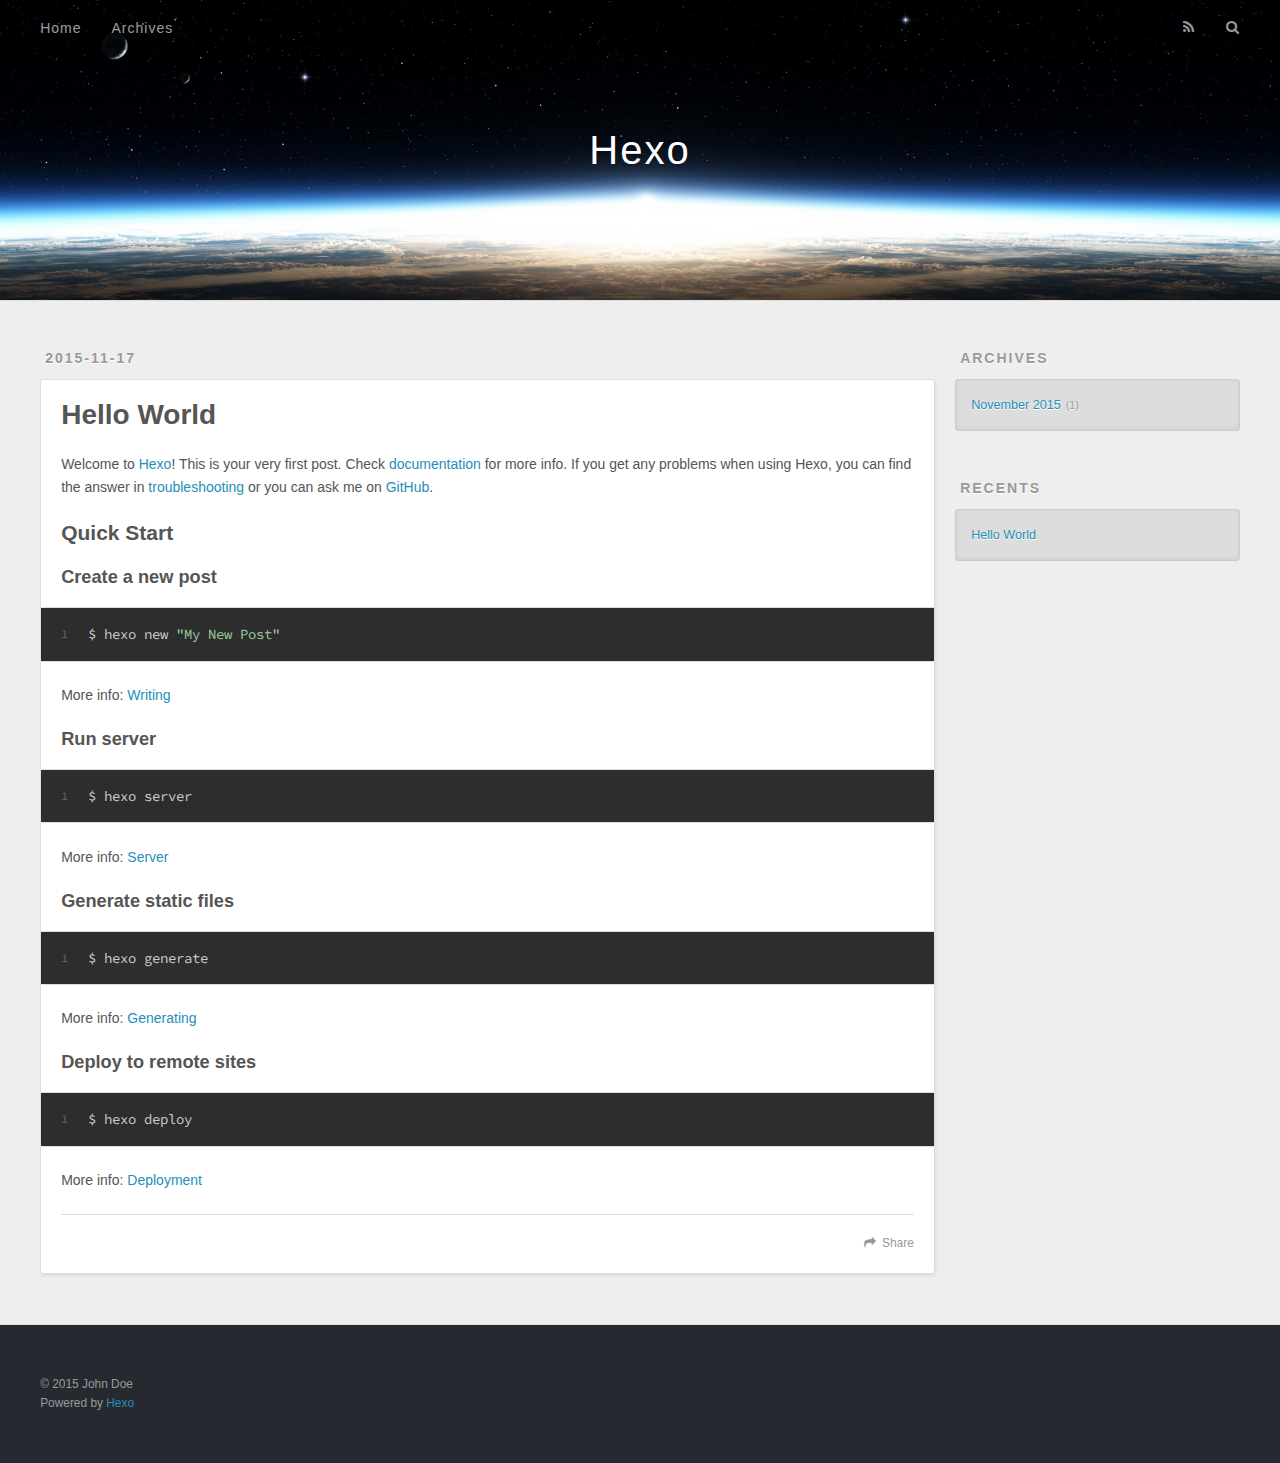
==== commit bd1bd44f: "Site updated: 2015-11-17 23:47:14" ====
--- a/index.html
+++ b/index.html
@@ -18,41 +18,43 @@
     <link rel="alternative" href="/atom.xml" title="Hexo" type="application/atom+xml">
   
   
+    <link rel="icon" href="/favicon.png">
+  
   <link href="//fonts.googleapis.com/css?family=Source+Code+Pro" rel="stylesheet" type="text/css">
-  <link href="//maxcdn.bootstrapcdn.com/font-awesome/4.2.0/css/font-awesome.min.css" rel="stylesheet">
   <link rel="stylesheet" href="/css/style.css" type="text/css">
   
+
 </head>
 <body>
   <div id="container">
     <div id="wrap">
       <header id="header">
-  <div id="overlay"></div>
+  <div id="banner"></div>
   <div id="header-outer" class="outer">
-    <div id="profile_img">
-      <img id="circle_img" src="holder.js/150x150" />
-    </div>
     <div id="header-title" class="inner">
       <h1 id="logo-wrap">
         <a href="/" id="logo">Hexo</a>
       </h1>
       
     </div>
-    <div id="header-menu">
+    <div id="header-inner" class="inner">
       <nav id="main-nav">
-        <ul>
+        <a id="main-nav-toggle" class="nav-icon"></a>
         
-          <li><a href="/"><i class="fa fa-home icon-setting"></i></a></li>
+          <a class="main-nav-link" href="/">Home</a>
         
-          <li><a href="/archives"><i class="fa fa-archive icon-setting"></i></a></li>
+          <a class="main-nav-link" href="/archives">Archives</a>
         
-          <li><a href="/about"><i class="fa fa-user icon-setting"></i></a></li>
+      </nav>
+      <nav id="sub-nav">
         
+          <a id="nav-rss-link" class="nav-icon" href="/atom.xml" title="RSS Feed"></a>
         
-          <li><a href="/atom.xml"><i class="fa fa-rss %> icon-setting"></i></a></li>
-        
-        </ul>
+        <a id="nav-search-btn" class="nav-icon" title="Search"></a>
       </nav>
+      <div id="search-form-wrap">
+        <form action="//google.com/search" method="get" accept-charset="UTF-8" class="search-form"><input type="search" name="q" results="0" class="search-form-input" placeholder="Search"><button type="submit" class="search-form-submit">&#xF002;</button><input type="hidden" name="sitesearch" value="http://yoursite.com"></form>
+      </div>
     </div>
   </div>
 </header>
@@ -94,7 +96,7 @@
       
     </div>
     <footer class="article-footer">
-      <a data-url="http://yoursite.com/2015/11/17/hello-world/" data-id="cih3jx8s70000gkr0ii2ec6eg" class="article-share-link">Share</a>
+      <a data-url="http://yoursite.com/2015/11/17/hello-world/" data-id="cih3jznds0000xwr01557hm3r" class="article-share-link">Share</a>
       
       
     </footer>
@@ -107,22 +109,62 @@
   
 </section>
         
+          <aside id="sidebar">
+  
+    
+  
+    
+  
+    
+  
+    
+  <div class="widget-wrap">
+    <h3 class="widget-title">Archives</h3>
+    <div class="widget">
+      <ul class="archive-list"><li class="archive-list-item"><a class="archive-list-link" href="/archives/2015/11/">November 2015</a><span class="archive-list-count">1</span></li></ul>
+    </div>
+  </div>
+
+  
+    
+  <div class="widget-wrap">
+    <h3 class="widget-title">Recents</h3>
+    <div class="widget">
+      <ul>
+        
+          <li>
+            <a href="/2015/11/17/hello-world/">Hello World</a>
+          </li>
+        
+      </ul>
+    </div>
+  </div>
+
+  
+</aside>
+        
       </div>
       <footer id="footer">
   
   <div class="outer">
     <div id="footer-info" class="inner">
       &copy; 2015 John Doe<br>
-      <a href="https://github.com/ken8203/hexo-theme-alberta" target="_blank">Alberta</a> by <a href="http://jaychung.tw" target="_blank">jaychung</a>. Powered by <a href="http://hexo.io/" target="_blank">Hexo</a>. Thank <a href="http://subtlepatterns.com/" target="_blank">Subtlepatterns</a>
+      Powered by <a href="http://hexo.io/" target="_blank">Hexo</a>
     </div>
   </div>
 </footer>
     </div>
-    
+    <nav id="mobile-nav">
+  
+    <a href="/" class="mobile-nav-link">Home</a>
+  
+    <a href="/archives" class="mobile-nav-link">Archives</a>
+  
+</nav>
     
 
 <script src="//ajax.googleapis.com/ajax/libs/jquery/2.0.3/jquery.min.js"></script>
-<script src="//imsky.github.io/holder/holder.js"></script>
+
 
   <link rel="stylesheet" href="/fancybox/jquery.fancybox.css" type="text/css">
   <script src="/fancybox/jquery.fancybox.pack.js" type="text/javascript"></script>
--- a/css/style.css
+++ b/css/style.css
@@ -123,14 +123,13 @@
   height: 100%;
 }
 body {
-  background: url("/body.png");
-  background-repeat: repeat;
-  font: 15px "Apple LiGothic Medium", "Microsoft JhengHei";
+  background: #eee;
+  font: 14px "Helvetica Neue", Helvetica, Arial, sans-serif;
   -webkit-text-size-adjust: 100%;
 }
 .outer {
-  max-width: 720px;
-  margin: 0px auto;
+  max-width: 1220px;
+  margin: 0 auto;
   padding: 0 20px;
 }
 .outer:before,
@@ -144,8 +143,8 @@
 .inner {
   display: inline;
   float: left;
-  width: 97.14285714285714%;
-  margin: 0 1.428571428571429%;
+  width: 98.33333333333333%;
+  margin: 0 0.833333333333333%;
 }
 .left,
 .alignleft {
@@ -175,13 +174,23 @@
   -ms-transition: 0.2s ease-out;
   transition: 0.2s ease-out;
   z-index: 1;
-  background: url("/body.png");
+  background: #eee;
 }
 .mobile-nav-on #wrap {
   left: 280px;
 }
+@media screen and (min-width: 768px) {
+  #main {
+    display: inline;
+    float: left;
+    width: 73.33333333333333%;
+    margin: 0 0.833333333333333%;
+  }
+}
 .article-date,
-.archive-year {
+.article-category-link,
+.archive-year,
+.widget-title {
   text-decoration: none;
   text-transform: uppercase;
   letter-spacing: 2px;
@@ -191,17 +200,6 @@
   line-height: 1em;
   text-shadow: 0 1px #fff;
   font-weight: bold;
-}
-.article-category-link {
-  text-decoration: none;
-  text-transform: uppercase;
-  letter-spacing: 2px;
-  color: #fff;
-  margin-bottom: 1em;
-  margin-left: 5px;
-  line-height: 1em;
-  font-size: 13px;
-  font-weight: none;
 }
 .article-inner,
 .archive-article-inner {
@@ -212,80 +210,108 @@
   -webkit-border-radius: 3px;
   border-radius: 3px;
 }
-.article-entry h1 {
+.article-entry h1,
+.widget h1 {
   font-size: 2em;
 }
-.article-entry h2 {
+.article-entry h2,
+.widget h2 {
   font-size: 1.5em;
 }
-.article-entry h3 {
+.article-entry h3,
+.widget h3 {
   font-size: 1.3em;
 }
-.article-entry h4 {
+.article-entry h4,
+.widget h4 {
   font-size: 1.2em;
 }
-.article-entry h5 {
+.article-entry h5,
+.widget h5 {
   font-size: 1em;
 }
-.article-entry h6 {
+.article-entry h6,
+.widget h6 {
   font-size: 1em;
   color: #999;
 }
-.article-entry hr {
+.article-entry hr,
+.widget hr {
   border: 1px dashed #ddd;
 }
-.article-entry strong {
+.article-entry strong,
+.widget strong {
   font-weight: bold;
 }
 .article-entry em,
-.article-entry cite {
+.widget em,
+.article-entry cite,
+.widget cite {
   font-style: italic;
 }
 .article-entry sup,
-.article-entry sub {
+.widget sup,
+.article-entry sub,
+.widget sub {
   font-size: 0.75em;
   line-height: 0;
   position: relative;
   vertical-align: baseline;
 }
-.article-entry sup {
+.article-entry sup,
+.widget sup {
   top: -0.5em;
 }
-.article-entry sub {
+.article-entry sub,
+.widget sub {
   bottom: -0.2em;
 }
-.article-entry small {
+.article-entry small,
+.widget small {
   font-size: 0.85em;
 }
 .article-entry acronym,
-.article-entry abbr {
+.widget acronym,
+.article-entry abbr,
+.widget abbr {
   border-bottom: 1px dotted;
 }
 .article-entry ul,
+.widget ul,
 .article-entry ol,
-.article-entry dl {
+.widget ol,
+.article-entry dl,
+.widget dl {
   margin: 0 20px;
   line-height: 1.6em;
 }
 .article-entry ul ul,
+.widget ul ul,
 .article-entry ol ul,
+.widget ol ul,
 .article-entry ul ol,
-.article-entry ol ol {
+.widget ul ol,
+.article-entry ol ol,
+.widget ol ol {
   margin-top: 0;
   margin-bottom: 0;
 }
-.article-entry ul {
+.article-entry ul,
+.widget ul {
   list-style: disc;
 }
-.article-entry ol {
+.article-entry ol,
+.widget ol {
   list-style: decimal;
 }
-.article-entry dt {
+.article-entry dt,
+.widget dt {
   font-weight: bold;
 }
 #header {
-  height: 350px;
+  height: 300px;
   position: relative;
+  border-bottom: 1px solid #ddd;
 }
 #header:before,
 #header:after {
@@ -297,62 +323,50 @@
 }
 #header:before {
   top: 0;
+  background: -webkit-linear-gradient(rgba(0,0,0,0.2), transparent);
+  background: -moz-linear-gradient(rgba(0,0,0,0.2), transparent);
+  background: -ms-linear-gradient(rgba(0,0,0,0.2), transparent);
+  background: linear-gradient(rgba(0,0,0,0.2), transparent);
 }
 #header:after {
   bottom: 0;
-}
-#overlay {
+  background: -webkit-linear-gradient(transparent, rgba(0,0,0,0.2));
+  background: -moz-linear-gradient(transparent, rgba(0,0,0,0.2));
+  background: -ms-linear-gradient(transparent, rgba(0,0,0,0.2));
+  background: linear-gradient(transparent, rgba(0,0,0,0.2));
+}
+#header-outer {
+  height: 100%;
+  position: relative;
+}
+#header-inner {
+  position: relative;
+  overflow: hidden;
+}
+#banner {
+  position: absolute;
+  top: 0;
+  left: 0;
   width: 100%;
-  height: 120px;
-  background: url("/header.png");
+  height: 100%;
+  background: url("images/banner.jpg") center #000;
   -webkit-background-size: cover;
   -moz-background-size: cover;
   background-size: cover;
-  background-attachment: fixed;
-  margin: 0 auto;
-  padding: 0;
-}
-#profile_img {
-  text-align: center;
-}
-#circle_img {
-  width: 150px;
-  height: 150px;
-  border: 2px solid #fff;
-  -webkit-border-radius: 150px;
-  border-radius: 150px;
-  -webkit-border-radius: 150px;
-  -moz-border-radius: 150px;
-}
-#header-outer {
-  height: 100%;
-  top: -80px;
-  position: relative;
+  z-index: -1;
 }
 #header-title {
   text-align: center;
+  height: 40px;
   position: absolute;
-  top: 55%;
-  left: 0px;
+  top: 50%;
+  left: 0;
   margin-top: -20px;
-}
-#header-inner {
-  text-align: center;
-  position: relative;
-  width: 100%;
-  top: 20%;
-  left: 0px;
-}
-#header-menu {
-  width: 100%;
-  position: relative;
-  top: 35%;
-  z-index: 2;
 }
 #logo,
 #subtitle {
   text-decoration: none;
-  color: #000;
+  color: #fff;
   font-weight: 300;
   text-shadow: 0 1px 4px rgba(0,0,0,0.3);
 }
@@ -370,25 +384,13 @@
   margin-top: 16px;
 }
 #main-nav {
-  text-align: center;
-}
-#main-nav ul li {
-  display: inline-block;
-}
-.icon-setting {
-  color: #5c97bf;
-  font-size: 30px;
-  padding: 0px 15px;
-  cursor: pointer;
-  opacity: 0.6;
-}
-.icon-setting:hover {
-  opacity: 1;
+  float: left;
+  margin-left: -15px;
 }
 .nav-icon,
 .main-nav-link {
-  display: inline-block;
-  color: #000;
+  float: left;
+  color: #fff;
   opacity: 0.6;
   text-decoration: none;
   text-shadow: 0 1px rgba(0,0,0,0.2);
@@ -396,6 +398,7 @@
   -moz-transition: opacity 0.2s;
   -ms-transition: opacity 0.2s;
   transition: opacity 0.2s;
+  display: block;
   padding: 20px 15px;
 }
 .nav-icon:hover,
@@ -405,10 +408,11 @@
 .nav-icon {
   font-family: FontAwesome;
   text-align: center;
-  font-size: 20px;
-  width: 15px;
-  height: 15px;
+  font-size: 14px;
+  width: 14px;
+  height: 14px;
   padding: 20px 15px;
+  position: relative;
   cursor: pointer;
 }
 .main-nav-link {
@@ -430,6 +434,13 @@
   #main-nav-toggle {
     display: block;
   }
+}
+#sub-nav {
+  float: right;
+  margin-right: -15px;
+}
+#nav-rss-link:before {
+  content: "\f09e";
 }
 #nav-search-btn:before {
   content: "\f002";
@@ -473,7 +484,7 @@
   background: none;
   color: #555;
   width: 100%;
-  font: 13px "Apple LiGothic Medium", "Microsoft JhengHei";
+  font: 13px "Helvetica Neue", Helvetica, Arial, sans-serif;
   outline: none;
 }
 .search-form-input::-webkit-search-results-decoration,
@@ -523,17 +534,10 @@
   content: "\2022";
 }
 .article-category-link {
-  padding: 2px;
-  background-color: #777;
-  border-style: solid;
-  border-color: #ddd;
-  border-width: 1px 0;
-  -webkit-border-radius: 3px;
-  border-radius: 3px;
+  margin: 0 12px 1em;
 }
 .article-header {
-  padding: 20px;
-  background-color: #dddcdc;
+  padding: 20px 20px 0;
 }
 .article-title {
   text-decoration: none;
@@ -598,17 +602,10 @@
 }
 .article-entry img,
 .article-entry video {
-  max-width: 80%;
+  max-width: 100%;
   height: auto;
   display: block;
   margin: auto;
-  border: 1px solid #ddd;
-  -webkit-border-radius: 3px;
-  border-radius: 3px;
-  -webkit-box-shadow: 2px 2px 4px #bbb;
-  box-shadow: 2px 2px 4px #bbb;
-  -webkit-border-radius: 3px;
-  -webkit-box-shadow: 2px 2px 4px #bbb;
 }
 .article-entry iframe {
   border: none;
@@ -628,16 +625,15 @@
   padding: 10px 0;
 }
 .article-entry blockquote {
-  font-family: "Apple LiGothic Medium", "Microsoft JhengHei";
-  background: #f9f9f9;
-  border-left: 10px solid #a2ded0;
+  font-family: Georgia, "Times New Roman", serif;
+  font-size: 1.4em;
   margin: 1.6em 20px;
-  padding: 0.1em 10px;
+  text-align: center;
 }
 .article-entry blockquote footer {
-  font-size: 15px;
+  font-size: 14px;
   margin: 1.6em 0;
-  font-family: "Apple LiGothic Medium", "Microsoft JhengHei";
+  font-family: "Helvetica Neue", Helvetica, Arial, sans-serif;
 }
 .article-entry blockquote footer cite:before {
   content: "—";
@@ -683,12 +679,19 @@
 .article-more-link a {
   display: inline-block;
   line-height: 1em;
-  color: #999;
+  padding: 6px 15px;
+  -webkit-border-radius: 15px;
+  border-radius: 15px;
+  background: #eee;
+  color: #999;
+  text-shadow: 0 1px #fff;
   text-decoration: none;
 }
 .article-more-link a:hover {
-  color: #cf000f;
+  background: #258fb8;
+  color: #fff;
   text-decoration: none;
+  text-shadow: 0 1px #1e7293;
 }
 .article-footer {
   font-size: 0.85em;
@@ -838,7 +841,7 @@
   -webkit-box-sizing: border-box;
   -moz-box-sizing: border-box;
   box-sizing: border-box;
-  font: 14px "Apple LiGothic Medium", "Microsoft JhengHei";
+  font: 14px "Helvetica Neue", Helvetica, Arial, sans-serif;
   padding: 0 15px;
   color: #555;
   outline: none;
@@ -849,7 +852,7 @@
   line-height: 36px;
 }
 .article-share-links {
-  background: url("/body.png");
+  background: #eee;
 }
 .article-share-links:before,
 .article-share-links:after {
@@ -1080,8 +1083,8 @@
   color: #ddd;
 }
 #footer {
-  background: url("/footer.png");
-  padding: 20px 0;
+  background: #262a30;
+  padding: 50px 0;
   border-top: 1px solid #ddd;
   color: #999;
 }
@@ -1099,16 +1102,14 @@
 .article-entry pre,
 .article-entry .highlight {
   background: #2d2d2d;
-  margin: 0 10px;
+  margin: 0 -20px;
   padding: 15px 20px;
   border-style: solid;
   border-color: #ddd;
   border-width: 1px 0;
-  -webkit-border-radius: 3px;
-  border-radius: 3px;
   overflow: auto;
   color: #ccc;
-  line-height: 24px;
+  line-height: 22.400000000000002px;
 }
 .article-entry .highlight .gutter pre,
 .article-entry .gist .gist-file .gist-data .line-numbers {
@@ -1120,7 +1121,7 @@
   font-family: "Source Code Pro", Consolas, Monaco, Menlo, Consolas, monospace;
 }
 .article-entry code {
-  background: url("/body.png");
+  background: #eee;
   text-shadow: 0 1px #fff;
   padding: 0 0.3em;
 }
@@ -1164,7 +1165,7 @@
   padding-right: 20px;
 }
 .article-entry .highlight .line {
-  height: 24px;
+  height: 22.400000000000002px;
 }
 .article-entry .gist {
   margin: 0 -20px;
@@ -1199,7 +1200,7 @@
 .article-entry .gist .gist-file .gist-meta {
   background: #2d2d2d;
   color: #999;
-  font: 0.85em "Apple LiGothic Medium", "Microsoft JhengHei";
+  font: 0.85em "Helvetica Neue", Helvetica, Arial, sans-serif;
   text-shadow: 0 0;
   padding: 0;
   margin-top: 1em;
@@ -1291,3 +1292,89 @@
     color: #fff;
   }
 }
+@media screen and (min-width: 768px) {
+  #sidebar {
+    display: inline;
+    float: left;
+    width: 23.333333333333332%;
+    margin: 0 0.833333333333333%;
+  }
+}
+.widget-wrap {
+  margin: 50px 0;
+}
+.widget {
+  color: #777;
+  text-shadow: 0 1px #fff;
+  background: #ddd;
+  -webkit-box-shadow: 0 -1px 4px #ccc inset;
+  box-shadow: 0 -1px 4px #ccc inset;
+  border: 1px solid #ccc;
+  padding: 15px;
+  -webkit-border-radius: 3px;
+  border-radius: 3px;
+}
+.widget a {
+  color: #258fb8;
+  text-decoration: none;
+}
+.widget a:hover {
+  text-decoration: underline;
+}
+.widget ul ul,
+.widget ol ul,
+.widget dl ul,
+.widget ul ol,
+.widget ol ol,
+.widget dl ol,
+.widget ul dl,
+.widget ol dl,
+.widget dl dl {
+  margin-left: 15px;
+  list-style: disc;
+}
+.widget {
+  line-height: 1.6em;
+  word-wrap: break-word;
+  font-size: 0.9em;
+}
+.widget ul,
+.widget ol {
+  list-style: none;
+  margin: 0;
+}
+.widget ul ul,
+.widget ol ul,
+.widget ul ol,
+.widget ol ol {
+  margin: 0 20px;
+}
+.widget ul ul,
+.widget ol ul {
+  list-style: disc;
+}
+.widget ul ol,
+.widget ol ol {
+  list-style: decimal;
+}
+.category-list-count,
+.tag-list-count,
+.archive-list-count {
+  padding-left: 5px;
+  color: #999;
+  font-size: 0.85em;
+}
+.category-list-count:before,
+.tag-list-count:before,
+.archive-list-count:before {
+  content: "(";
+}
+.category-list-count:after,
+.tag-list-count:after,
+.archive-list-count:after {
+  content: ")";
+}
+.tagcloud a {
+  margin-right: 5px;
+  display: inline-block;
+}
